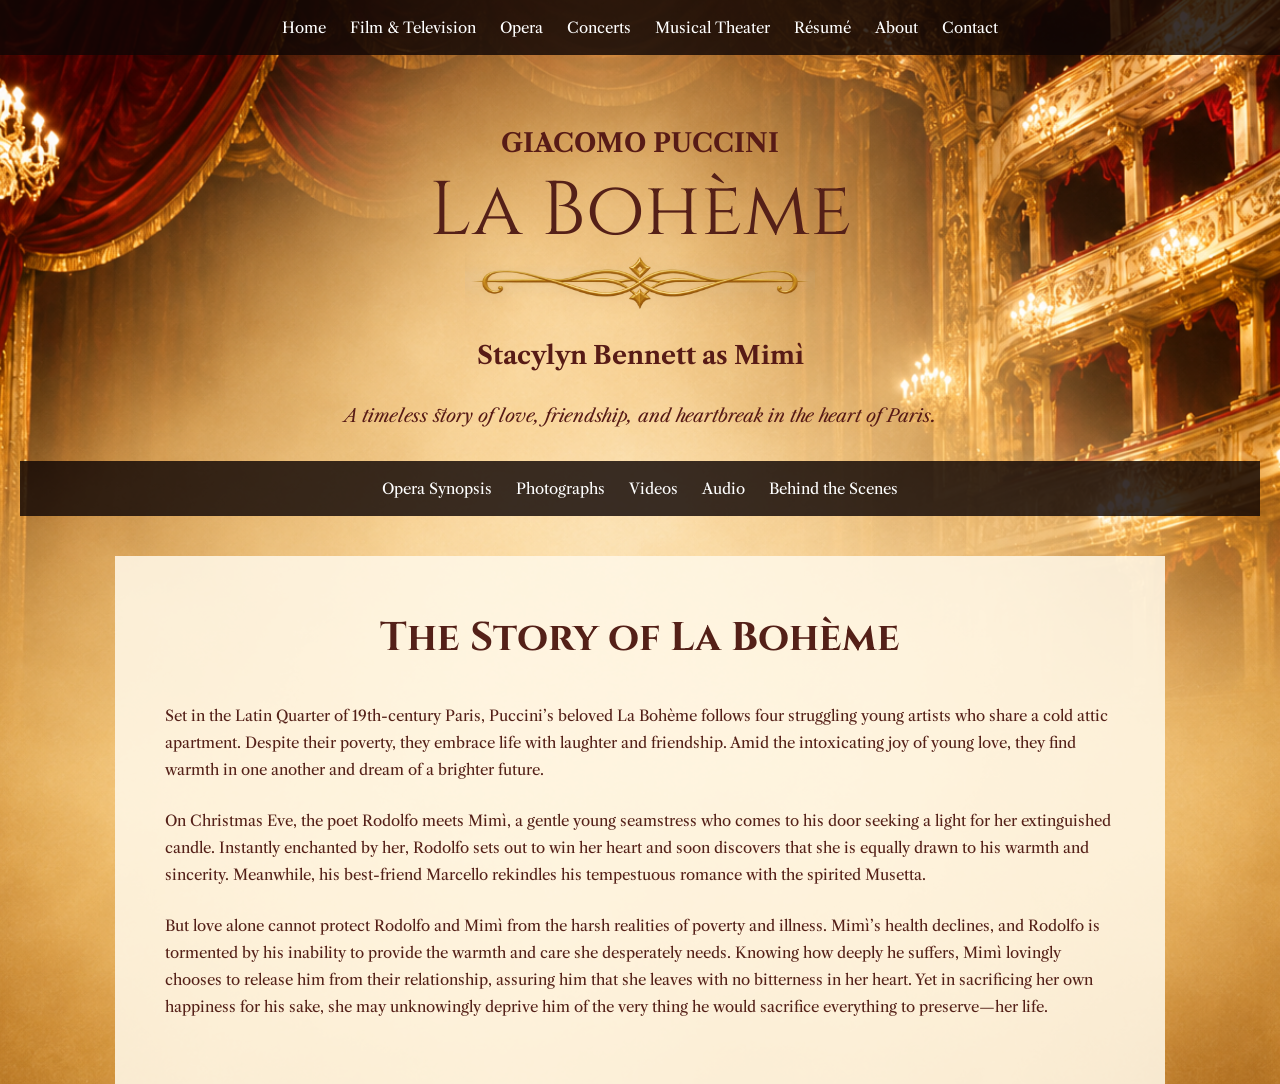
==== boheme.html @ 243f5e90 "Website created as of Nov 14, 2026 First creation." ====
<!DOCTYPE html>
<html lang="en">
    <head>
        <meta charset="UTF-8">
        <meta name="viewport" content="width=device-width, initial-scale=1.0">

        <title>La Bohème | Stacylyn Bennett</title>

        <!-- GENERAL WEBSITE FONTS -->
        <!-- Used by the homepage and shared styling -->
        <link href="https://fonts.googleapis.com/css2?family=Playfair+Display&family=Herr+Von+Muellerhoff&display=swap" rel="stylesheet">

        <!-- OPERA PAGE FONTS -->
        <link rel="preconnect" href="https://fonts.googleapis.com">
        <link rel="preconnect" href="https://fonts.gstatic.com" crossorigin>
        
        <link href="https://fonts.googleapis.com/css2?family=Cinzel:wght@400..900&display=swap" rel="stylesheet">
        <link href="https://fonts.googleapis.com/css2?family=Libre+Caslon+Text:ital,wght@0,400;0,700;1,400&display=swap" rel="stylesheet">

        <!-- SHARED WEBSITE STYLESHEET -->
        <link rel="stylesheet" href="style.css">
    </head>

    <body class="opera-page opera-production-page">
        <header>
            <nav>
                <a href="index.html">Home</a>
                <a href="film.html">Film & Television</a>
                <a href="opera.html">Opera</a>
                <a href="concerts.html">Concerts</a>
                <a href="theater.html">Musical Theater</a>
                <a href="resume.html">Résumé</a>
                <a href="index.html#about">About</a>
                <a href="index.html#contact">Contact</a>
            </nav>
        </header>

    <main class="boheme-main">
        <section class="boheme-intro">
            <h2>GIACOMO PUCCINI</h2>
            <h1>La Bohème</h1>
                <!-- Gold Ornamental Divider -->
                <img src="Photo/op_Gold_Ornamental_Divider.png" 
                     alt="" 
                     class="opera-ornament">
            <h3>Stacylyn Bennett as Mimì</h3>

            <p class="boheme-tagline">A timeless story of love, friendship, and heartbreak in the heart of Paris.</p>

        <!-- Section Navigation -->
            <nav class="boheme-section-nav">
                <a href="#synopsis">Opera Synopsis</a>
                <a href="#photos">Photographs</a>
                <a href="#videos">Videos</a>
                <a href="#audio">Audio</a>
                <a href="#blog">Behind the Scenes</a>
            </nav>
        </section>

        <!-- Opera Synopsis -->
        <section id="synopsis" class="boheme-synopsis">
            <h2>The Story of La Bohème</h2>
            <p>
                Set in the Latin Quarter of 19th-century Paris, Puccini’s beloved La Bohème follows four struggling young artists who share a cold attic apartment. Despite their poverty, they embrace life with laughter and friendship. Amid the intoxicating joy of young love, they find warmth in one another and dream of a brighter future.
            </p>
            <p>
                On Christmas Eve, the poet Rodolfo meets Mimì, a gentle young seamstress who comes to his door seeking a light for her extinguished candle. Instantly enchanted by her, Rodolfo sets out to win her heart and soon discovers that she is equally drawn to his warmth and sincerity. Meanwhile, his best-friend Marcello rekindles his tempestuous romance with the spirited Musetta.
            </p>
            <p>
                But love alone cannot protect Rodolfo and Mimì from the harsh realities of poverty and illness. Mimì’s health declines, and Rodolfo is tormented by his inability to provide the warmth and care she desperately needs. Knowing how deeply he suffers, Mimì lovingly chooses to release him from their relationship, assuring him that she leaves with no bitterness in her heart. Yet in sacrificing her own happiness for his sake, she may unknowingly deprive him of the very thing he would sacrifice everything to preserve—her life.
            </p>
        </section>

        <!-- Photo Gallery will go here -->

        <!-- Performance Videos will go here -->
        
        <!-- Audio Recordings will go here -->

        <!-- Behind The Scenes Blog will go here -->

    </main>

</body>
</html>
---- style.css ----
/* ===========================================
GENERAL WEBSITE STYLYING
Used for all pages
=============================================*/

html {scroll-behavior: smooth;}

body {
    margin: 0;
    background: #160806;
    color: #f8e1ae;
    font-family: 'playfair Display', Georgia, serif;
}

header {
    position: absolute;
    top: 0;
    width: 100%;
    z-index: 10;
}
    
nav {
    display: flex;
    justify-content: center;
    flex-wrap: wrap;
    gap: 24px;
    padding: 18px;
    background: rgba(15, 6, 4, 0.82);
}

nav a {
    color: white;
    text-decoration: none;
    font-size: 15px;
}

nav a:hover {
    color: #f5cf87;
}


/* ===========================================
Primarily the MAIN PAGE - HOMEPAGE
Red carpet, signature, buttons, photo tiles 
=============================================*/

.hero {
    min-height: 100vh;
    background-image:
        linear-gradient(
            90deg,
            transparent 35%,
            rgba(0,0,0,.45) 100%
            ),
            url("red-carpet.jpg");
        background-size: cover;
        background-position: center;
        background-repeat: no-repeat;
        position: relative;
        display: flex;
        flex-direction: column;
        justify-content: space-between;
        align-items: flex-end;
        padding: 140px 5% 35px;
}

.hero-content {
    width: 49%;
    text-align: center;
}

h1 {
    font-size: clamp(42px, 6vw, 90px);
    font-weight: normal;
    margin: 0;
}

.hero-content h2 {
    color: white;
    font-size: 17px;
    font-weight: normal;
    letter-spacing: 3px;
}

.hero-content p {
    font-size: 23px;
    font-style: italic;
    line-height: 1.5;
}

.signature {
    font-family: 'Herr Von Muellerhoff', cursive;
    font-size: clamp(100px, 12vw, 140px);
    font-weight: normal;
    color: #f5cf87;
    line-height: 1.2;
    margin-top: -10px;
    margin-bottom: 15px;
}

.buttons {
    display: flex;
    justify-content: center;
    flex-wrap: wrap;
    gap: 15px;
}

.buttons a {
    padding: 15px 24px;
    border: 1px solid #f5cf87;
    color: #f5cf87;
    background: rgba(0,0,0,.5);
    text-decoration: none;
}

.portfolio {
    display: grid;
    grid-template-columns: repeat(4, 1fr);
    gap: 18px;
    width: 100%;
    margin-top: 65px;
}

.tile {
    min-height: 175px;
    display: flex;
    align-items: flex-end;
    justify-content: center;
    padding: 18px 8px;
    border: 1px solid #d9b76c;
    color: white;
    font-size: 21px;
    text-decoration: none;
    text-align: center;
    background:
        linear-gradient(transparent, rgba(0,0,0,.9)), #4b2017;
}

.tile:hover {
    border-color: white;
    transform: translateY(-3px);
}

.details {
    padding: 70px 10%;
    min-height: 240px;
    border-top: 1px solid #61442b;
}

@media (max-width: 750px) {
    .hero {
        padding-top: 180px;
        background-position: 35% center;
    }

.hero-content {
    width: 100%;
    margin-top: 350px;
    background: rgba(0,0,0,.65);
    padding: 20px;
    }

.portfolio {
    grid-template-columns: repeat(2, 1fr);
    }
}

.tile.film {
    background-image: 
        linear-gradient(
                to top, 
                rgba(0,0,0,0.8),
                transparent),
        url("Film.jpg");

    background-size: cover;
    background-position: center;
    background-repeat: no-repeat;
}

.tile.opera {
    background-image: 
        linear-gradient(
                to top, 
                rgba(0,0,0,0.8),
                transparent),
        url("Opera.jpg");

    background-size: cover;
    background-position: center;
    background-repeat: no-repeat;
}

.tile.concerts {
    background-image: 
        linear-gradient(
                to top, 
                rgba(0,0,0,0.8),
                transparent),
        url("Concerts.jpg");

    background-size: cover;
    background-position: center;
    background-repeat: no-repeat;
}


.tile.theater {
    background-image: 
        linear-gradient(
                to top, 
                rgba(0,0,0,0.8),
                transparent),
        url("Stage.jpg");

    background-size: cover;
    background-position: center;
    background-repeat: no-repeat;
}

/* Hollywood Paparazzi Camera Flashes */
.paparazzi-flashes {
    position: fixed;
    inset: 0;
    pointer-events: none;
    z-index: 9999;
    overflow: hidden;
    animation: paparazzi-finish 0s 10s forwards;
}

/* Individual camera flashes */
.camera-flash {
    position: absolute;
    width: 450px;
    height: 450px;
    border-radius: 50%;
    opacity: 0;

    background: radial-gradient(
        circle,
        rgba(255, 255, 255, 0.9) 0%,
        rgba(255, 255, 255, 0.35) 20%,
        rgba(255, 255, 255, 0) 70%
    );

    animation:  camera-pop 0.45s ease-out both;
}

/* Flash positions and timing */
.flash-1 {
    top: 15%;
    right: 20%;
    animation-delay: 0.3s;
}
.flash-2 {
    bottom: 20%;
    right: 10%;
    animation-delay: 0.7s;
}
.flash-3 {
    bottom: 40%;
    right: -5%;
    animation-delay: 0.8s;
}
.flash-4 {
    top: 5%;
    right: 50%;
    animation-delay: 1s;
}
.flash-5 {
    top: 15%;
    left: -20%;
    animation-delay: 1.3s;
}
.flash-6 {
    top: 20%;
    left: 10%;
    animation-delay: 1.4s;
}
.flash-7 {
    top: 60%;
    right: 0%;
    animation-delay: 1.7s;
}
.flash-8 {
    bottom: 60%;
    right: 50%;
    animation-delay: 2.1s;
}
.flash-9 {
    top: 10%;
    left: 0%;
    animation-delay: 2.3s;
}
.flash-10 {
    bottom: 10%;
    left: 0%;
    animation-delay: 2.5s;
}
.flash-11 {
    top: 0%;
    left: -20%;
    animation-delay: 2.6s;
}

/* Quick camera flash */
@keyframes camera-pop {
    0% {opacity: 0;
        transform: scale(0.5);
    }
    10% {opacity: 1;
        transform: scale(1);
    }
    30% {opacity: 0.7;
    }
    100% {opacity: 0;
        transform: scale(1.4);
    }
}

/* Hide the flash overlay after the animation */
@keyframes paparazzi-finish {
    to {
        visibility: hidden;
    }
}

/* Respect reduced-motion preferences */
@media (prefers-reduced-motion: reduce) {
    .paparazzi-flashes {
        display: none;
    }
}

/* Repeat the same flashes 6 seconds later */
.repeat-flash.flash-1 { animation-delay: 6.3s; }
.repeat-flash.flash-2 { animation-delay: 6.7s; }
.repeat-flash.flash-3 { animation-delay: 6.8s; }
.repeat-flash.flash-4 { animation-delay: 7s; }
.repeat-flash.flash-5 { animation-delay: 7.3s; }
.repeat-flash.flash-6 { animation-delay: 7.4s; }
.repeat-flash.flash-7 { animation-delay: 7.7s; }
.repeat-flash.flash-8 { animation-delay: 8.1s; }
.repeat-flash.flash-9 { animation-delay: 8.3s; }
.repeat-flash.flash-10 { animation-delay: 8.5s; }
.repeat-flash.flash-11 { animation-delay: 8.6s; }


/* ===========================================
This is for the FILM & TELEVISION page
Movie posters, Photos, Descriptions, and links
=============================================*/

.film-page {
    background: #1a0909;
    background-image: url(Photo/mp_film-theater-background.png);
    background-position: center top;
    background-size: 100% auto;
    background-repeat: no-repeat;
    color: #f5d9a0;
}

.film-main {
    padding: 70px 7% 70px;
}

.film-intro {
    text-align: center;
    padding: 40px 10px;
    border-bottom: 1px solid #b99355;
}

/* Styling only the main Film heading */
.film-intro h1 {
    font-size: clamp(36px, 5vw, 72px);
    font-weight: 570;
    letter-spacing: 4px;
}

/* Styling my name */
.film-intro h2 {
    font-size: 50px;
    font-weight: 700;
    color: white;
}

/* Styling my introductory sentence */
.film-intro p {
    font-size: 19px;
    font-style: italic;
}

/* Styling my featured productions area */
.film-projects {
    padding: 50px 0;
    text-align: center;
}


/* -------------------------------------
POSTER GALLERIES (Film & Television) 
---------------------------------------*/

/* Style the Film and TV section headings */
.film-projects h2,
.tv-projects h2 {
    font-size: 40px;
    font-weight: normal;
    color: #f5d9a0;
    text-align: center;
}

/* Add spacing between sections / Styling the TV Production section */
.tv-projects {
    padding: 100px 0 50px;
}

/* Arrange posters into responsive columns */
.film-gallery {
    display: grid;
    grid-template-columns: repeat(auto-fit, minmax(180px, 1fr));
    gap: 30px;
    margin-top: 40px;
}

/* Control the size and proportions of each poster */
.film-card img {
    width: 100%;
    height: 300px;
    object-fit: contain;
}

/* Style the titles beneath each poster */
.film-card h3 {
    font-size: 18px;
    font-weight: normal;
    color: #f5d9a0;
    text-align: center;
}

/* Makes style clickable without the underline */
.film-card a {
    color: inherit;
    text-decoration: none;
}

/* ===========================================
   Each Individual FILM PRODUCTION Pages
   Photos, Behind the Scenes, and Film Links
=========================================== */

/* Background and Text COLORS */
.production-page {
    background-color: #1a0909;
    background-image: url(Photo/mp_film-theater-background.png);
    background-position: center top;
    background-size: 100% auto;
    background-repeat: no-repeat;
    color:#f5d9a0;
}

/* Individual "Film Mainpage" SPACING */
.production-main {
    padding: 70px 7%;
}

/* Film title and year */
.production-intro {
    text-align: center;
    padding: 40px 10px;
    border-bottom: 1px solid #b99355;
}

.production-intro h1 {
    font-size: clamp(36px, 5vw, 72px);
    font-weight: 570;
    letter-spacing: 4px;
}

.production-intro p {
    font-size: 19px;
    font-style: italic;
}

/* Arrange photos & blog into two columns */
.production-content {
    display: grid;
    grid-template-columns: 1fr 1fr;
    gap: 50px;
    margin-top: 60px;
}

/* Style the column headings */
.production-photos h2,
.production-blog h2 {
    font-size: 30px;
    font-weight: normal;
    text-align: center;
    margin-bottom: 30px;
}

.production-blog h3 {
    font-size: 30px;
    font-weight: 570;
    text-align: center;
    margin-bottom: 30px;
}

.production-blog h4 {
    font-size: 23px;
    font-weight: bold;
    color: white;
    margin-top: 30px;
    margin-bottom: 15px;
}
.production-blog h5 {
    font-size: 18px;
    font-weight: normal;
    color: rgb(238, 228, 213);
    text-align: center;
    margin-top: 10px;
    margin-bottom: 25px;
}

/* Arrange photographs into a grid */
.photo-gallery {
    display: grid;
    grid-template-columns: repeat(2, minmax(0, 1fr));
    gap: 15px;
}

/* Style each photograph */
.photo-gallery img {
    display: block;
    width: 100%;
    height: 300px;
    object-fit: cover;
    object-position: center top;
    border: 1px solid #b99355;
    border-radius: 5px;
    cursor: pointer;
    box-sizing: border-box;
}

/* Behind the Scenes blog title style */
.production-blog h3 {
    font-size: 23px;
    color: white;
    margin-bottom: 20px;
}

/* Blog paragraph style */
.production-blog p {
    font-size: 18px;
    line-height: 1.8;
    margin-bottom: 20px;
}

/* Watch Film section */
.production-video {
    text-align: center;
    margin-top: 90px;
    padding-top: 40px;
    border-top: 1px solid #b99355;
}

.production-video h2 {
    font-size: 32px;
    margin-bottom: 25px;
}

/* Watch Clip Film Button  */
.watch-button {
    display: inline-block;
    padding: 15px 30px;
    margin-top: 15px;
    border: 1px solid #b99355;
    color: #f5d9a0;
    background-color: #301515;
    text-decoration: none;
    font-size: 20px;
    border-radius: 5px;
}

/* Button changes when hovered over */
.watch-button:hover {
    background-color: #b99355;
    color: #1a0909;
}

/* Back to Film & Television link */
.production-back {
    text-align: center;
    margin-top: 60px;
}

.production-back a {
    color: #f5d9a0;
    text-decoration: none;
}

/* Stack the columns on smaller screens */
@media (max-width: 768px) {
    .production-content {
        grid-template-columns: 1fr;
        gap: 40px;
    }
}


/* ===========================================
This is for the OPERA page
Opera posters, Photos, Descriptions, 
Opera mp4 video links and Music mp3 uploads
=============================================*/

/* OPERA PAGE - Colors & Default Font */
.opera-page {
    background-color: #F3D9A5;
    color: #571B16;
    font-family: 'Libre Caslon Text', serif;
}

/* OPERA PAGE - Background Image */
.opera-intro {
    background-image:
        radial-gradient(
            circle 300px at 48% 20%,
            rgba(246, 245, 232, 0.95) 40%,
            rgba(250, 246, 223, 0.55) 70%,
            rgba(255, 240, 190, 0) 100%
        ),
        radial-gradient(
            circle 400px at 60% 40%,
            rgba(246, 245, 232, 0.95) 40%,
            rgba(250, 246, 223, 0.55) 70%,
            rgba(255, 240, 190, 0) 100%
        ),
        radial-gradient(
            circle 300px at 35% 40%,
            rgba(246, 245, 232, 0.95) 40%,
            rgba(250, 246, 223, 0.55) 70%,
            rgba(255, 240, 190, 0) 100%
        ),
        /* Champagne fade toward the bottom */
        linear-gradient(
            to bottom,
            rgba(243, 217, 165, 0.10) 0%,
            rgba(243, 217, 165, 0.35) 40%,
            rgba(243, 217, 165, 0.75) 75%,
            rgba(243, 217, 165, 1) 100%
        ),
        url("Photo/op_Golden_Opera_House.png");

    background-size: cover;
    background-position: center top;
    background-repeat: no-repeat;
    min-height: 900px;
    padding: 100px 5% 50px;
    box-sizing: border-box;
    text-align: center;
}

/* OPERA TITLE */
.opera-intro h1 {
    color: #380d09;
    font-family: 'Cinzel', serif;
    font-size: clamp(85px, 11vw, 120px);
    font-weight: 600;
    letter-spacing: 6px;
    margin-bottom: 0;
}

/* Gold Ornamental Divider image */
.opera-ornament {
    display: block;
    width: 350px;
    max-width: 80%;
    height: auto;
    margin: -45px auto -30px;
}

/* STACYLYN BENNETT - Name Title */
.opera-intro h2 {
    color: #070202;
    font-family: 'Libre Caslon Text', serif;
    font-size: 55px;
    font-weight: 500;
    margin-top: 0px;
    margin-bottom: 15px;
}

/* Introductory Sentence */
.opera-intro p {
    color: #380d09;
    font-family: 'Libre Caslon Text', serif;
    font-size: 28px;
    font-style: italic;
    margin-top: 0px;
}

/* Gold LINE Divider image */
.opera-border {
    display: block;
    width: 105%;
    height: 150px;
    object-fit: fill;
    margin: -50px 0 0 -2.5%;
}

/* FEATURED OPERA PRODUCTIONS - Heading and Lines */
.opera-featured-heading {
    display: grid;
    grid-template-columns: 1fr auto 1fr;
    align-items: center;
    gap: 25px;
    width: 100%;
    margin-top: 0px;
}

/* Gold Half-Lines */
.opera-half-line {
    display: block;
    width: 70%;
    height: 35px;
    object-fit: fill;
    justify-self: center;
}

/* Featured Opera Productions Title */
.opera-featured-heading h2 {
    color: #571B16;
    font-family: 'Libre Caslon Text', serif;
    font-size: clamp(28px, 4vw, 55px);
    margin: 0;
    white-space: nowrap;
}

/* ----------------------------------------
OPERA PRODUCTION PHOTO GALLERY
------------------------------------------- */

/* Gallery - 5 buttons per row */
.opera-gallery {
    display: grid;
    grid-template-columns: repeat(5, minmax(0, 1fr));
    gap: 30px 20px;
    width: 100%;
    max-width: 1400px;
    margin: 35px auto 80px;
}

/* Individual Opera Buttons - Gold Frame */
.opera-tile {
    display: block;
    min-width: 0;
    background-color: #E8CE95;
    border: 3px solid #C8A45B;
    border-radius: 5px;
    padding: 6px;
    text-align: center;
    text-decoration: none;
    box-sizing: border-box;
    transition: transform 0.3s ease;
}

/* Opera Photograph */
.opera-tile img {
    display: block;
    width: 100%;
    height: auto;
    aspect-ratio: 3 / 4;
    object-fit: cover;
    background-color: #D9C49B;
    border-radius: 2px;
}

/* Opera Name Banner */
.opera-tile h3 {
    display: flex;
    align-items: center;
    justify-content: center;
    min-height: 65px;
    margin: 0;
    padding: 12px 5px;
    background-color: #E8CE95;
    color: #571B16;
    font-family: 'Libre Caslon Text', serif;
    font-size: 20px;
    font-weight: 400;
    line-height: 1.3;
    box-sizing: border-box;
}

/* Hover Effect - Entire Framed Button */
.opera-tile:hover {
    transform: scale(1.04);
    border-color: #D9B76C;
}

/* Tablet - 3 Buttons per Row */
@media (max-width: 900px) {
    .opera-gallery {
        grid-template-columns: repeat(3, minmax(0, 1fr));
    }
}

/* Phone - 2 Buttons per Row */
@media (max-width: 600px) {
    .opera-gallery {
        grid-template-columns: repeat(2, minmax(0, 1fr));
        gap: 20px 12px;
    }

    .opera-tile h3 {
        font-size: 16px;
    }
}

/* TEMPORARY - Photo placeholders */
.opera-tile img {
    min-height: 180px;
}

/* ----------------------------------------
LA BOHEME Page
------------------------------------------- */
.opera-production-page {
    background-image: url("Photo/op_Golden_Opera_House.png");
    background-size: cover;
    background-position: center top;
    background-repeat: no-repeat;
    background-attachment: scroll;
}
.opera-production-page header {
    position: relative;
}
/* La Boheme Intro Title */
.boheme-intro {
    text-align: center;
    padding: 50px 20px 40px;
}
/* Main Title */
.boheme-intro h1 {
    font-family: 'Cinzel', serif;
    font-size: clamp(36px, 7vw, 76px);
    color: #542018;
    margin-bottom: 10px;
}
/* Composer */
.boheme-intro h2 {
    font-family: 'Libre Caslon Text', serif;
    font-size: 26px;
    margin-bottom: 1px;
}
/* Performer & Role */
.boheme-intro h3 {
    font-family: 'Libre Caslon Text', serif;
    font-size: 25px;
    margin-bottom: 30px;
}
/* Tagline */
 .boheme-tagline {
    font-family: 'Libre Caslon Text', serif;
        font-style: italic;
    font-size: 18px;
    line-height: 1.7;
    margin-bottom: 30px;
 }
 /* Opera Synopsis */
.boheme-synopsis {
    max-width: 950px;
    margin: 0 auto;
    line-height: 1.7;
    padding: 15px 50px 40px;
    background-color: rgba(255, 248, 230, 0.88);
    color: #542018;
}
.boheme-synopsis h2 {
    font-family: 'Cinzel', serif;
    font-size: clamp(25px, 4vw, 40px);
    color: #542018;
    text-align: center;
    margin-bottom: 30px;
}
.boheme-synopsis p {
    font-family: 'Libre Caslon Text', serif;
    font-size: 15px;
    line-height: 1.8;
    margin-bottom: 24px;
}
/* La Boheme Mobile Adjustments */
@media (max-width: 600px) {
    .boheme-synopsis {
        padding: 30px 20px;
    }
    .boheme-synopsis p {
        font-size: 16px;
    }
}














/* ===========================================
This is for the CONCERTS page
Concert posters, Photos, Descriptions, 
Concert mp4 video links and Music mp3 uploads
=============================================*/

















/* ===========================================
This is for the THEATER page
Theater posters, Photos, Descriptions, 
Musical mp4 video links and Music mp3 uploads
=============================================*/



















/* ===========================================
This is for the RESUME page
with link to MY REEL mp4
=============================================*/



















/* ===========================================
BIOGRAPHY Mainpage hosted scrolled page

=============================================*/













/* ===========================================
CONTACT Mainpage hosted scrolled page

=============================================*/
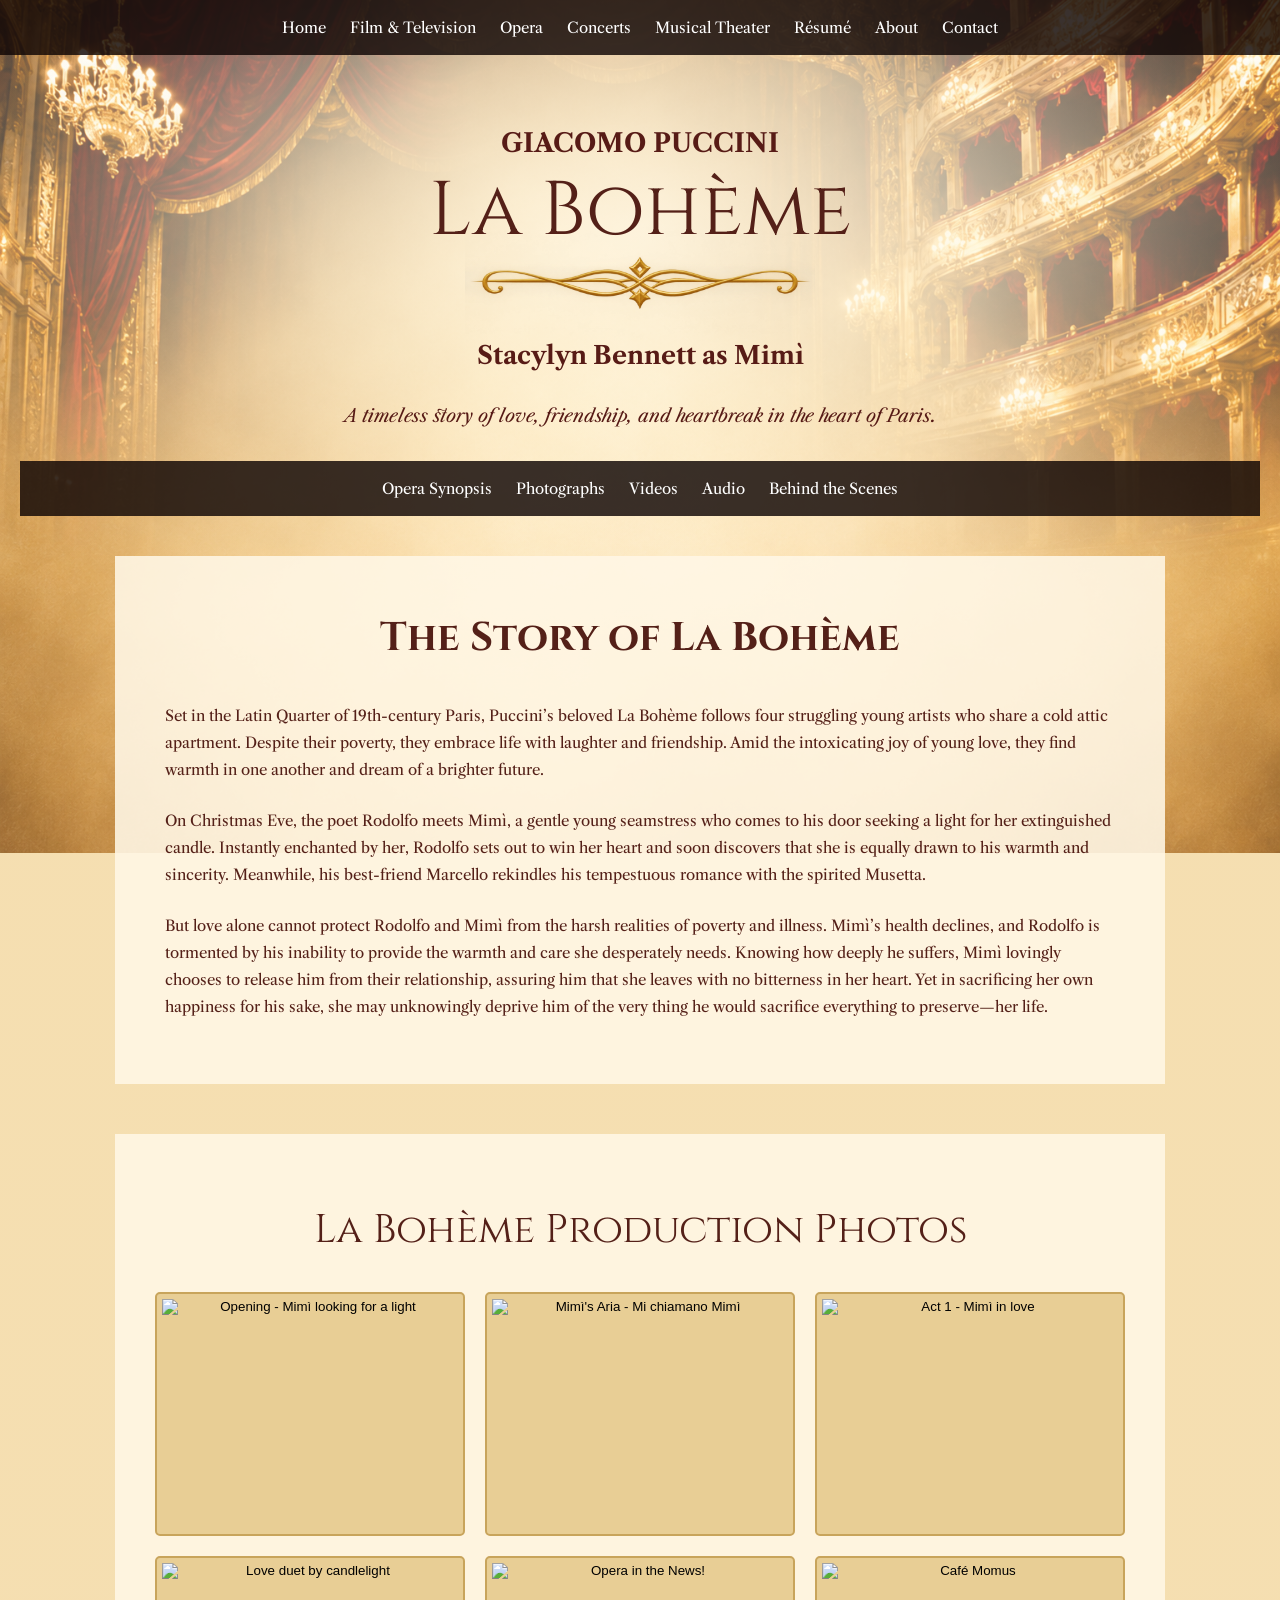
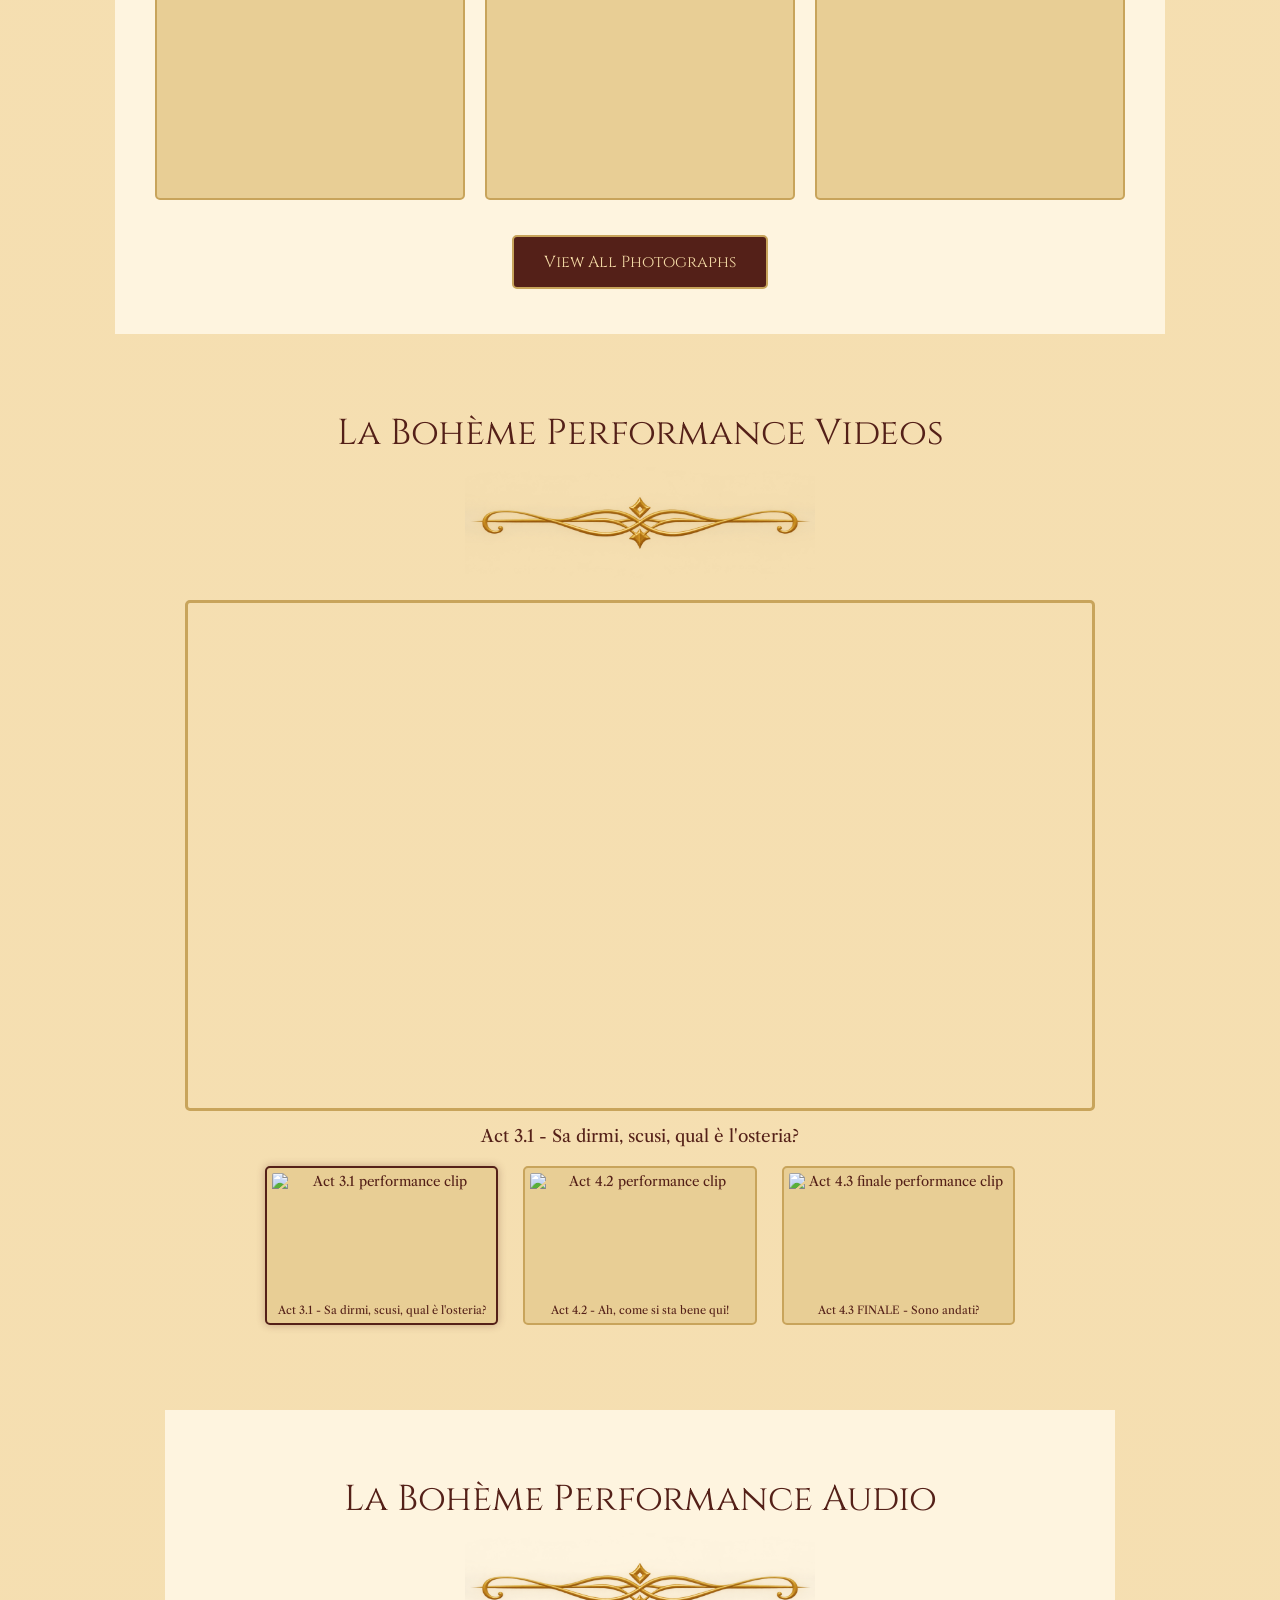
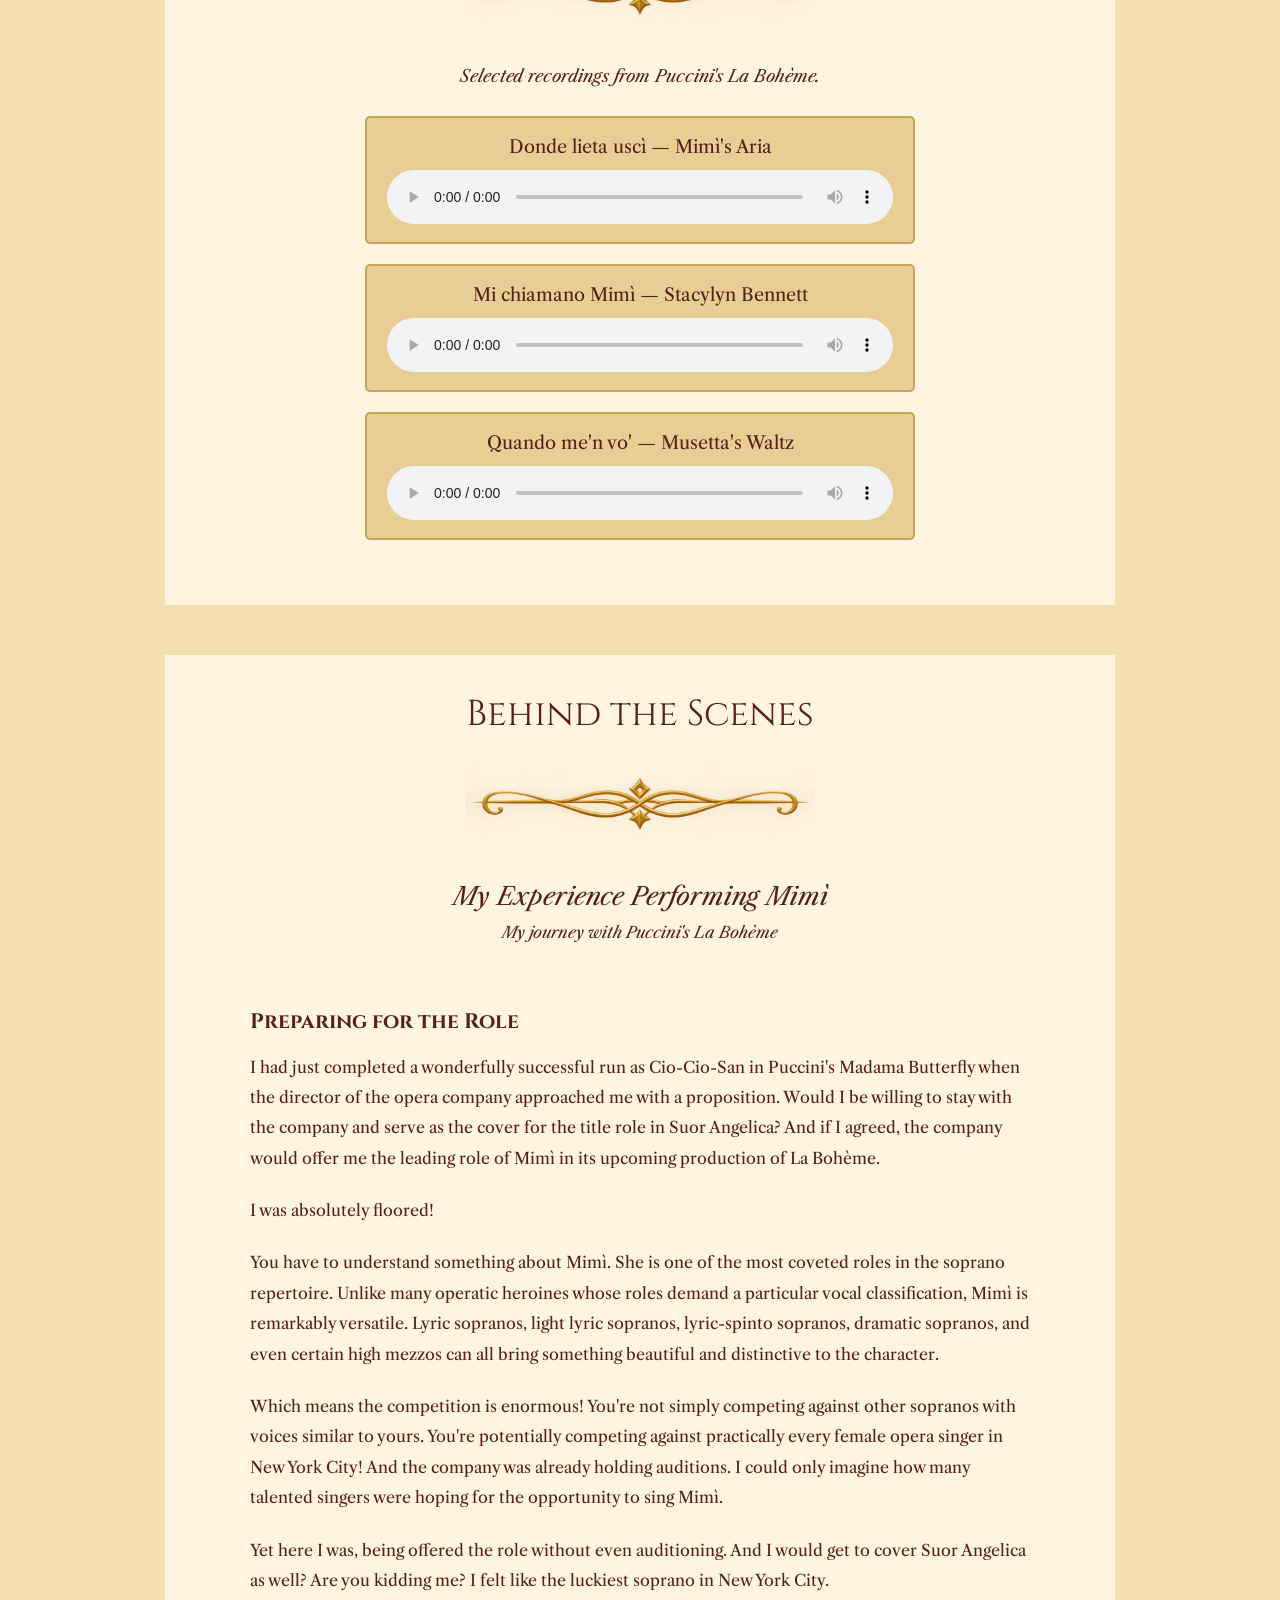
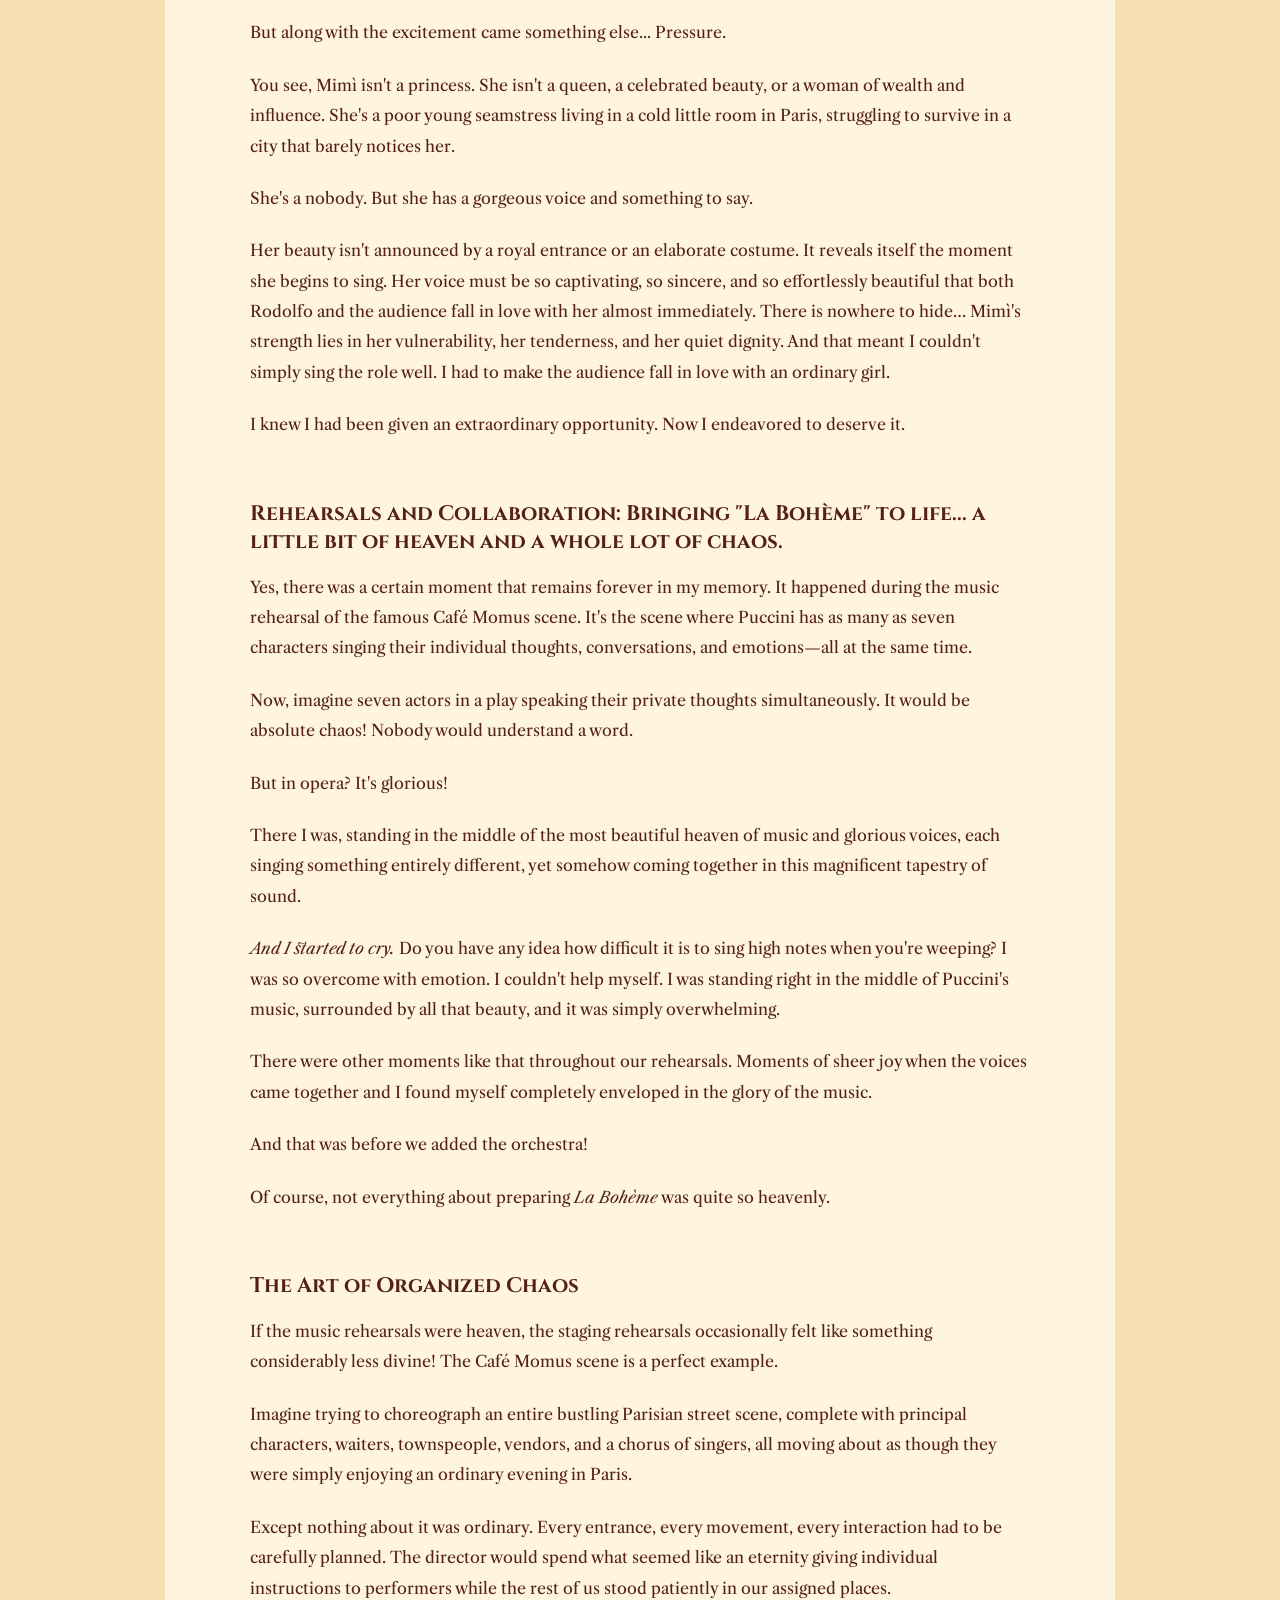
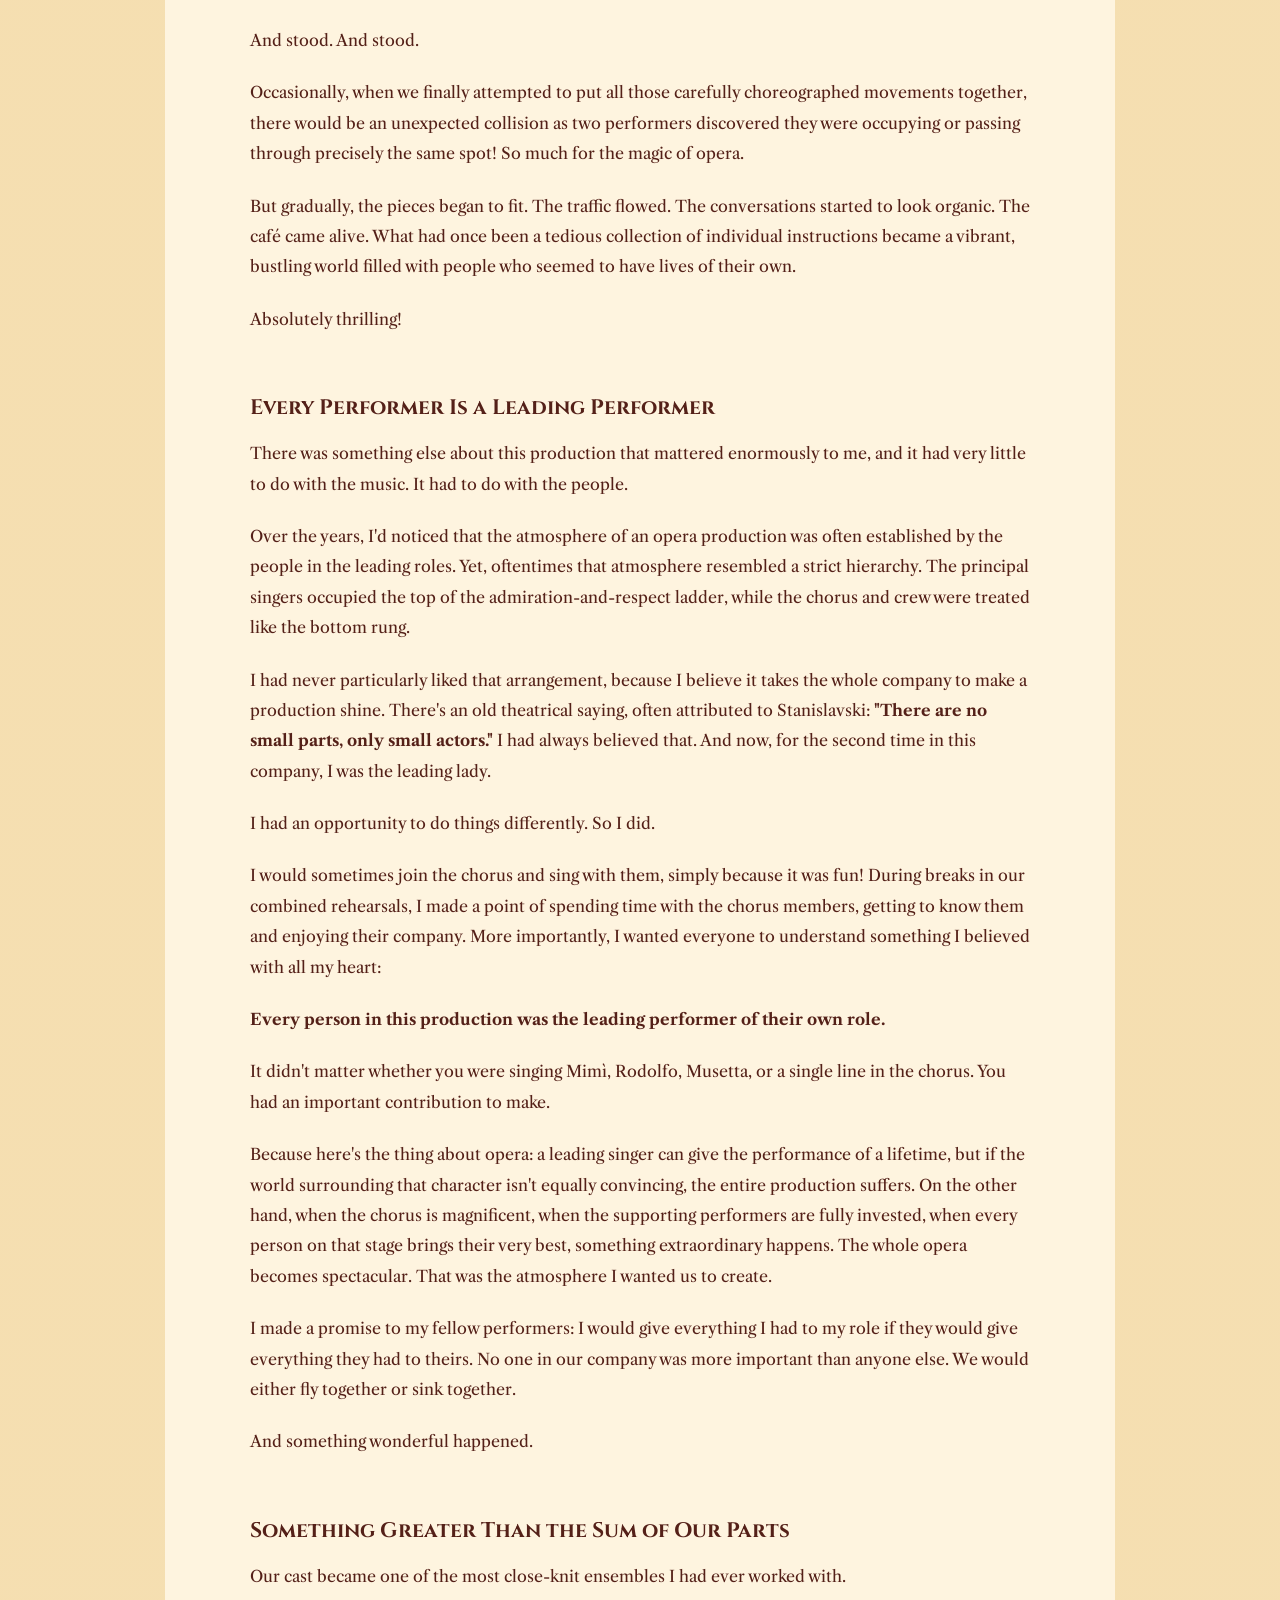
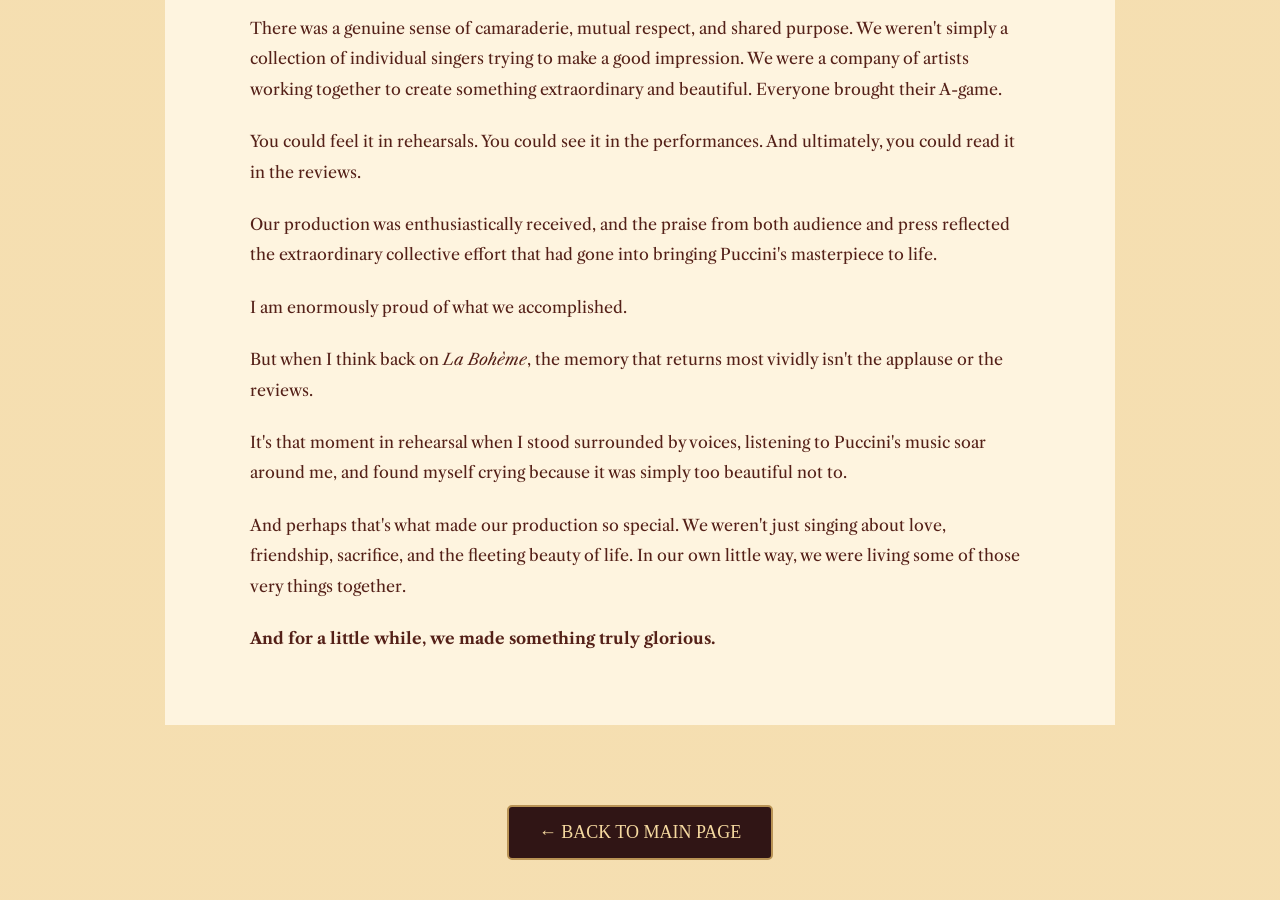
==== commit 3fd2dff4: "Updated pages w/ Return to Main Page button Updated pages w/ a "Return to Main Page" button at the b" ====
--- a/boheme.html
+++ b/boheme.html
@@ -19,6 +19,8 @@
 
         <!-- SHARED WEBSITE STYLESHEET -->
         <link rel="stylesheet" href="style.css">
+        <!-- SHARED WEBSITE JAVASCRIPT -->
+         <script src="script.js" defer></script>
     </head>
 
     <body class="opera-page opera-production-page">
@@ -71,15 +73,537 @@
             </p>
         </section>
 
-        <!-- Photo Gallery will go here -->
-
-        <!-- Performance Videos will go here -->
+        <!-- Boheme Photographs Gallery -->
+         <section id="photos" class="boheme-photos">
+            <h2>La Bohème Production Photos</h2>
+
+            <div class="boheme-photo-gallery lightbox-gallery">
         
-        <!-- Audio Recordings will go here -->
-
-        <!-- Behind The Scenes Blog will go here -->
-
-    </main>
-
+                <!-- FIRST SIX PHOTOGRAPHS - ALWAYS VISIBLE -->
+                <!-- Photograph 1 -->
+                <button type="button" class="lightbox-trigger">
+                    <img src="Photo/oplb_Mimi_looking_for_a_light.jpg"
+                         alt="Opening - Mimì looking for a light"
+                         data-caption="Opening - Mimì looking for a light">
+                </button>
+                <!-- Photograph 2 -->
+                <button type="button" class="lightbox-trigger">
+                    <img src="Photo/oplb_Mimi_Aria.jpg"
+                         alt="Mimì's Aria - Mi chiamano Mimì"
+                         data-caption="Mimì's Aria - Mi chiamano Mimì">
+                </button>
+                <!-- Photograph 3 -->
+                <button type="button" class="lightbox-trigger">
+                    <img src="Photo/oplb_ACT_1_Sc_2.jpg"
+                         alt="Act 1 - Mimì in love"
+                         data-caption="Act 1 - Mimì in love">
+                </button>
+                <!-- Photograph 4 -->
+                <button type="button" class="lightbox-trigger">
+                    <img src="Photo/oplb_Duet_by_candlelight.jpg"
+                         alt="Love duet by candlelight"
+                         data-caption="Love duet by candlelight">
+                </button>
+                <!-- Photograph 5 -->
+                <button type="button" class="lightbox-trigger">
+                    <img src="Photo/oplb_Famous_Duet_on_TV.jpg"
+                         alt="Opera in the News!"
+                         data-caption="Opera in the News!">
+                </button>
+                <!-- Photograph 6 -->
+                <button type="button" class="lightbox-trigger">
+                    <img src="Photo/oplb_Cafe_Momus.jpg"
+                         alt="Café Momus"
+                         data-caption="Act 2 - Café Momus">
+                </button>
+
+                <!-- REMAINING PHOTOGRAPHS - HIDDEN INITIALLY -->
+
+                <!-- Photograph 7 -->
+                <button type="button"
+                        class="lightbox-trigger extra-photo"
+                        hidden>
+                    <img src="Photo/oplb_Act_1_Stage.jpg"
+                         alt="ACT 1 Stage"
+                         data-caption="ACT 1 Stage">
+                </button>
+                <!-- Photograph 8 -->
+                <button type="button"
+                        class="lightbox-trigger extra-photo"
+                        hidden>
+                    <img src="Photo/oplb_Mimi_lighted_candel.jpg"
+                         alt="Mimì's lighted candel"
+                         data-caption="Mimì's lighted candel">
+                </button>
+                <!-- Photograph 9 -->
+                <button type="button"
+                        class="lightbox-trigger extra-photo"
+                        hidden>
+                    <img src="Photo/oplb_ACT_1_Song 4_BPB.jpg"
+                         alt="Lovebirds together"
+                         data-caption="Lovebirds together">
+                </button>
+                <!-- Photograph 10 -->
+                <button type="button"
+                        class="lightbox-trigger extra-photo"
+                        hidden>
+                    <img src="Photo/oplb_lovers.jpg"
+                         alt="La Bohème Lovers"
+                         data-caption="La Bohème Lovers">
+                </button>
+                <!-- Photograph 11 -->
+                <button type="button"
+                        class="lightbox-trigger extra-photo"
+                        hidden>
+                    <img src="Photo/oplb_Parisian_Period_Costumes.jpg"
+                         alt="ACT 2 Parisians"
+                         data-caption="ACT 2 Parisians">
+                </button>
+                <!-- Photograph 12 -->
+                <button type="button"
+                        class="lightbox-trigger extra-photo"
+                        hidden>
+                    <img src="Photo/oplb_Musetta_and_Marcello_Cafe_Momus.jpg"
+                         alt="Musetta tortures Marcello"
+                         data-caption="Musetta tortures Marcello">
+                </button>
+                <!-- Photograph 13 -->
+                <button type="button"
+                        class="lightbox-trigger extra-photo"
+                        hidden>
+                    <img src="Photo/oplb_Cafe_Momus_Friends.jpg"
+                         alt="ACT 2 at the Café Momus"
+                         data-caption="ACT 2 at the Café Momus">
+                </button>
+                <!-- Photograph 14 -->
+                <button type="button"
+                        class="lightbox-trigger extra-photo"
+                        hidden>
+                    <img src="Photo/oplb_child_solo.jpg"
+                         alt="ACT 2 child solo"
+                         data-caption="ACT 2 child solo">
+                </button>
+                <!-- Photograph 15 -->
+                <button type="button"
+                        class="lightbox-trigger extra-photo"
+                        hidden>
+                    <img src="Photo/oplb_Musetta_Aria.jpg"
+                         alt="Musetta's Waltz Aria"
+                         data-caption="Musetta's Waltz Aria">
+                </button>
+                <!-- Photograph 16 -->
+                <button type="button"
+                        class="lightbox-trigger extra-photo"
+                        hidden>
+                    <img src="Photo/oplb_Alcindoro_stuck_with_the_bill.jpg"
+                         alt="Alcindoro is stuck with the bill"
+                         data-caption="Alcindoro is stuck with the bill">
+                </button>
+                <!-- Photograph 17 -->
+                <button type="button"
+                        class="lightbox-trigger extra-photo"
+                        hidden>
+                    <img src="Photo/oplb_Act_3_Drunk_Trio.jpg"
+                         alt="Interact Drunk Trio"
+                         data-caption="Interact Drunk Trio">
+                </button>
+                <!-- Photograph 18 -->
+                <button type="button"
+                        class="lightbox-trigger extra-photo"
+                        hidden>
+                    <img src="Photo/oplb_Mimi_searches_for_Rodolfo.jpg"
+                         alt="ACT 3 Mimì searches for Rodolfo"
+                         data-caption="ACT 3 Mimì searches for Rodolfo">
+                </button>
+                <!-- Photograph 19 -->
+                <button type="button"
+                        class="lightbox-trigger extra-photo"
+                        hidden>
+                    <img src="Photo/oplb_Marcello.jpg"
+                         alt="Marcello the Artist"
+                         data-caption="Marcello the Artist">
+                </button>
+                <!-- Photograph 20 -->
+                <button type="button"
+                        class="lightbox-trigger extra-photo"
+                        hidden>
+                    <img src="Photo/oplb_Marcello_Rodolfo.jpg"
+                         alt="Marcello and Rodolfo lament their girlfriends"
+                         data-caption="Marcello and Rodolfo lament their girlfriends">
+                </button>
+                <!-- Photograph 21 -->
+                <button type="button"
+                        class="lightbox-trigger extra-photo"
+                        hidden>
+                    <img src="Photo/oplb_Mimi.jpg"
+                         alt="Mimì spies on her love"
+                         data-caption="Mimì spies on her love">
+                </button>
+                <!-- Photograph 22 -->
+                <button type="button"
+                        class="lightbox-trigger extra-photo"
+                        hidden>
+                    <img src="Photo/oplb_Act_3_arguement.jpg"
+                         alt="Rodolfo and Mimì split up"
+                         data-caption="Rodolfo and Mimì split up">
+                </button>
+                <!-- Photograph 23 -->
+                <button type="button"
+                        class="lightbox-trigger extra-photo"
+                        hidden>
+                    <img src="Photo/oplb_Musetta_and_Marcello_argue.jpg"
+                         alt="Marcello and Musetta split up"
+                         data-caption="Marcello and Musetta split up">
+                </button>
+                <!-- Photograph 24 -->
+                <button type="button"
+                        class="lightbox-trigger extra-photo"
+                        hidden>
+                    <img src="Photo/ oplb_Mimi_and_Rodolfo_makeup.jpg"
+                         alt="Rodolfo and Mimì get back together"
+                         data-caption="Rodolfo and Mimì get back together">
+                </button>
+                <!-- Photograph 25 -->
+                <button type="button"
+                        class="lightbox-trigger extra-photo"
+                        hidden>
+                    <img src="Photo/oplb_rent.jpg"
+                         alt="Friends avoiding the landlord"
+                         data-caption="Friends avoiding the landlord">
+                </button>
+                <!-- Photograph 26 -->
+                <button type="button"
+                        class="lightbox-trigger extra-photo"
+                        hidden>
+                    <img src="Photo/oplb_Mimi_is_sick.jpg"
+                         alt="Mimì comes home"
+                         data-caption="Mimì comes home">
+                </button>
+                <!-- Photograph 27 -->
+                <button type="button"
+                        class="lightbox-trigger extra-photo"
+                        hidden>
+                    <img src="Photo/oplb_Mimi_home_again.jpg"
+                         alt="Mimì is very ill"
+                         data-caption="Mimì is very ill">
+                </button>
+                <!-- Photograph 28 -->
+                <button type="button"
+                        class="lightbox-trigger extra-photo"
+                        hidden>
+                    <img src="Photo/oplb_Rodolfo_Mimi_duet.jpg"
+                         alt="ACT 4 Finale Duet"
+                         data-caption="ACT 4 Finale Duet">
+                </button>
+                <!-- Photograph 29 -->
+                <button type="button"
+                        class="lightbox-trigger extra-photo"
+                        hidden>
+                    <img src="Photo/oplb_Mimi_is_dying.jpg"
+                         alt="Rodolfo forbids Mimì from dying"
+                         data-caption="Rodolfo forbids Mimì from dying">
+                </button>
+                <!-- Photograph 30 -->
+                <button type="button"
+                        class="lightbox-trigger extra-photo"
+                        hidden>
+                    <img src="Photo/oplb_Colline_lament.jpg"
+                         alt="Colline vows to find a doctor"
+                         data-caption="Colline vows to find a doctor">
+                </button>
+                <!-- Photograph 31 -->
+                <button type="button"
+                        class="lightbox-trigger extra-photo"
+                        hidden>
+                    <img src="Photo/oplb_Shaunard_lament.jpg"
+                         alt="Shaunard sings goodbye to his coat"
+                         data-caption="Shaunard sings goodbye to his coat">
+                </button>
+                <!-- Photograph 32 -->
+                <button type="button"
+                        class="lightbox-trigger extra-photo"
+                        hidden>
+                    <img src="Photo/oplb_Mimi_death.jpg"
+                         alt="Mimì quietly dies"
+                         data-caption="Mimì quietly dies">
+                </button>
+                <!-- Photograph 33 -->
+                <button type="button"
+                        class="lightbox-trigger extra-photo"
+                        hidden>
+                    <img src="Photo/oplb_Rodolfo_grieves.jpg"
+                         alt="Rodolfo begs Mimì to come back"
+                         data-caption="Rodolfo begs Mimì to come back">
+                </button>
+                <!-- Photograph 34 -->
+                <button type="button"
+                        class="lightbox-trigger extra-photo"
+                        hidden>
+                    <img src="Photo/oplb_Musetta_grieves.jpg"
+                         alt="All are devastated"
+                         data-caption="All are devastated">
+                </button>
+                <!-- Photograph 35 -->
+                <button type="button"
+                        class="lightbox-trigger extra-photo"
+                        hidden>
+                    <img src="Photo/oplb_lower_curtain.jpg"
+                         alt="The End"
+                         data-caption="The End">
+                </button>
+                <!-- Photograph 36 -->
+                <button type="button"
+                        class="lightbox-trigger extra-photo"
+                        hidden>
+                    <img src="Photo/oplb_Company_Bow.jpg"
+                         alt="Company bow: Cast of LA BOHÈME"
+                         data-caption="Company bow: Cast of LA BOHÈME">
+                </button>
+                <!-- Photograph 37 -->
+                <button type="button"
+                        class="lightbox-trigger extra-photo"
+                        hidden>
+                    <img src="Photo/oplb_BergenPAC_Theater.jpg"
+                         alt="Stacylyn Bennett as Mimi at the BergenPAC"
+                         data-caption="Stacylyn Bennett as Mimi at the BergenPAC">
+                </button>
+                <!-- Photograph 38 -->
+                <button type="button"
+                        class="lightbox-trigger extra-photo"
+                        hidden>
+                    <img src="Photo/oplb_Cast_fun.jpg"
+                         alt="Behind the Scenes cast fun"
+                         data-caption="Behind the Scenes cast fun">
+                </button>
+                <!-- Photograph 39 -->
+                <button type="button"
+                        class="lightbox-trigger extra-photo"
+                        hidden>
+                    <img src="Photo/oplb_closest_cast.jpg"
+                         alt="Best Friends (cast)"
+                         data-caption="Best Friends (cast)">
+                </button>
+                <!-- Photograph 40 -->
+                <button type="button"
+                        class="lightbox-trigger extra-photo"
+                        hidden>
+                    <img src="Photo/oplb_Director.jpg"
+                         alt="Director Evelyn La Quaif!"
+                         data-caption="Director Evelyn La Quaif!">
+                </button>
+                <!-- Photograph 41 -->
+                <button type="button"
+                        class="lightbox-trigger extra-photo"
+                        hidden>
+                    <img src="Photo/oplb_Playful_Rehearsal.jpg"
+                         alt="Cast rehearsals: Work or Play?"
+                         data-caption="Cast rehearsals: Work or Play?">
+                </button>
+                <!-- ADD ANY NEW PHOTOGRAPHS HERE -->
+            </div>
+
+            <!-- VIEW ALL PHOTOGRAPHS BUTTON -->
+                <button type="button"
+                        class="boheme-view-all"
+                        aria-expanded="false">
+                    View All Photographs
+                </button>
+        </section>
+
+        <!-- LA BOHEME PERFORMANCE VIDEOS -->
+        <section id="videos" class="boheme-videos">
+            <h2>La Bohème Performance Videos</h2>
+            <!-- Gold Ornamental Divider -->
+            <img src="Photo/op_Gold_Ornamental_Divider.png"
+                 alt=""
+                 class="opera-ornament">
+            <!-- ONE LARGE FEATURED VIDEO PLAYER -->
+            <div class="boheme-video-player">
+                <iframe id="bohemeFeaturedVideo"
+                        title="La Bohème Featured Performance"
+                        src="https://www.youtube.com/embed/yd3xvwpPYAo"
+                        allow="accelerometer; autoplay; clipboard-write; encrypted-media; gyroscope; picture-in-picture; web-share"
+                        allowfullscreen>
+                </iframe>
+
+            </div>
+
+            <!-- TITLE OF SELECTED PERFORMANCE -->
+            <h3 id="bohemeVideoTitle">Act 3.1 - Sa dirmi, scusi, qual è l'osteria?</h3>
+            <!-- 3 SMALL Video Thumnails -->
+            <div class="boheme-video-thumbnails">
+                <!-- Act 3.1 Vid -->
+                <button type="button"
+                        class="boheme-video-choice active"
+                        data-video="https://www.youtube.com/embed/yd3xvwpPYAo"
+                        data-title="Act 3.1 - Sa dirmi, scusi, qual è l'osteria?">
+                    <img src="https://img.youtube.com/vi/yd3xvwpPYAo/hqdefault.jpg"
+                         alt="Act 3.1 performance clip">
+                    <span>Act 3.1 - Sa dirmi, scusi, qual è l'osteria?</span>
+                </button>
+                <!-- Act 4.2 Vid -->
+                <button type="button"
+                        class="boheme-video-choice"
+                        data-video="https://www.youtube.com/embed/rWyN_ZVgo1s?start=95"
+                        data-title="Act 4.2 - Ah, come si sta bene qui!">
+                    <img src="https://img.youtube.com/vi/rWyN_ZVgo1s/hqdefault.jpg"
+                         alt="Act 4.2 performance clip">
+                    <span>Act 4.2 - Ah, come si sta bene qui!</span>
+                </button>
+                <!-- Act 4.3 Vid -->
+                <button type="button"
+                        class="boheme-video-choice"
+                        data-video="https://www.youtube.com/embed/wV06Zx1hvJ4?start=63"
+                        data-title="Act 4.3 FINALE - Sono andati?">
+                    <img src="https://img.youtube.com/vi/wV06Zx1hvJ4/hqdefault.jpg"
+                         alt="Act 4.3 finale performance clip">
+                    <span>Act 4.3 FINALE - Sono andati?</span>
+                </button>
+             </div>
+        </section>
+        
+<!-- =========================================
+     LA BOHEME - PERFORMANCE AUDIO
+     ========================================= -->
+
+<section id="audio" class="boheme-audio">
+
+    <h2>La Bohème Performance Audio</h2>
+
+    <!-- Gold Ornamental Divider -->
+    <img src="Photo/op_Gold_Ornamental_Divider.png"
+         alt=""
+         class="opera-ornament">
+
+    <p class="boheme-audio-intro">
+        Selected recordings from Puccini's La Bohème.
+    </p>
+
+    <!-- AUDIO RECORDING 1 -->
+    <div class="boheme-audio-track">
+        <h3>Donde lieta uscì — Mimì's Aria</h3>
+
+        <audio controls preload="metadata">
+            <source src="Audio/oplb_Donde_lieta-Mimi_Aria.mp3"
+                    type="audio/mpeg">
+            Your browser does not support audio playback.
+        </audio>
+    </div>
+
+    <!-- AUDIO RECORDING 2 -->
+    <div class="boheme-audio-track">
+        <h3>Mi chiamano Mimì — Stacylyn Bennett</h3>
+
+        <audio controls preload="metadata">
+            <source src="Audio/oplb_Mi_chiamano_Mimi-Stacylyn_Bennett.mp3"
+                    type="audio/mpeg">
+            Your browser does not support audio playback.
+        </audio>
+    </div>
+
+    <!-- AUDIO RECORDING 3 -->
+    <div class="boheme-audio-track">
+        <h3>Quando me'n vo' — Musetta's Waltz</h3>
+
+        <audio controls preload="metadata">
+            <source src="Audio/oplb_Quando_men_vo-Musetta_Aria.m4a"
+                    type="audio/mp4">
+            Your browser does not support audio playback.
+        </audio>
+    </div>
+</section>
+
+<!-- =========================================
+     LA BOHEME - BEHIND THE SCENES BLOG
+     ========================================= -->
+
+<section id="blog" class="boheme-blog">
+
+    <h2>Behind the Scenes</h2>
+
+    <!-- Gold Ornamental Divider -->
+    <img src="Photo/op_Gold_Ornamental_Divider.png"
+         alt=""
+         class="opera-ornament">
+
+    <h3>My Experience Performing Mimì</h3>
+
+    <div class="boheme-blog-content">
+
+        <p class="boheme-blog-intro">
+            My journey with Puccini's La Bohème
+        </p>
+
+        <!-- BLOG SECTION 1 -->
+        <h4>Preparing for the Role</h4>
+
+        <p>I had just completed a wonderfully successful run as Cio-Cio-San in Puccini's Madama Butterfly when the director of the opera company approached me with a proposition. Would I be willing to stay with the company and serve as the cover for the title role in Suor Angelica? And if I agreed, the company would offer me the leading role of Mimì in its upcoming production of La Bohème.</p>
+        <p>I was absolutely floored!</p>
+        <p>You have to understand something about Mimì. She is one of the most coveted roles in the soprano repertoire. Unlike many operatic heroines whose roles demand a particular vocal classification, Mimì is remarkably versatile. Lyric sopranos, light lyric sopranos, lyric-spinto sopranos, dramatic sopranos, and even certain high mezzos can all bring something beautiful and distinctive to the character.</p>
+        <p>Which means the competition is enormous! You're not simply competing against other sopranos with voices similar to yours. You're potentially competing against practically every female opera singer in New York City! And the company was already holding auditions. I could only imagine how many talented singers were hoping for the opportunity to sing Mimì.</p>
+        <p>Yet here I was, being offered the role without even auditioning. And I would get to cover Suor Angelica as well? Are you kidding me? I felt like the luckiest soprano in New York City.</p>
+        <p>But along with the excitement came something else... Pressure.</p>
+        <p>You see, Mimì isn't a princess. She isn't a queen, a celebrated beauty, or a woman of wealth and influence. She's a poor young seamstress living in a cold little room in Paris, struggling to survive in a city that barely notices her.</p>
+        <p>She's a nobody. But she has a gorgeous voice and something to say.</p>
+        <p>Her beauty isn't announced by a royal entrance or an elaborate costume. It reveals itself the moment she begins to sing. Her voice must be so captivating, so sincere, and so effortlessly beautiful that both Rodolfo and the audience fall in love with her almost immediately. There is nowhere to hide… Mimì's strength lies in her vulnerability, her tenderness, and her quiet dignity. And that meant I couldn't simply sing the role well. I had to make the audience fall in love with an ordinary girl.</p> 
+        <p>I knew I had been given an extraordinary opportunity. Now I endeavored to deserve it.</p>
+
+        <!-- BLOG SECTION 2 -->
+        <h4>Rehearsals and Collaboration: Bringing "La Bohème" to life... a little bit of heaven and a whole lot of chaos.</h4>
+
+        <p>Yes, there was a certain moment that remains forever in my memory. It happened during the music rehearsal of the famous Café Momus scene. It's the scene where Puccini has as many as seven characters singing their individual thoughts, conversations, and emotions—all at the same time.</p>
+        <p>Now, imagine seven actors in a play speaking their private thoughts simultaneously. It would be absolute chaos! Nobody would understand a word.</p>
+        <p>But in opera? It's glorious!</p>
+        <p>There I was, standing in the middle of the most beautiful heaven of music and glorious voices, each singing something entirely different, yet somehow coming together in this magnificent tapestry of sound.</p>
+        <p><i>And I started to cry.</i> Do you have any idea how difficult it is to sing high notes when you're weeping? I was so overcome with emotion. I couldn't help myself. I was standing right in the middle of Puccini's music, surrounded by all that beauty, and it was simply overwhelming.</p>
+        <p>There were other moments like that throughout our rehearsals. Moments of sheer joy when the voices came together and I found myself completely enveloped in the glory of the music.</p>
+        <p>And that was before we added the orchestra!</p>
+        <p>Of course, not everything about preparing <em>La Bohème</em> was quite so heavenly.</p>
+
+        <h4>The Art of Organized Chaos</h4>
+
+        <p>If the music rehearsals were heaven, the staging rehearsals occasionally felt like something considerably less divine! The Café Momus scene is a perfect example.</p>
+        <p>Imagine trying to choreograph an entire bustling Parisian street scene, complete with principal characters, waiters, townspeople, vendors, and a chorus of singers, all moving about as though they were simply enjoying an ordinary evening in Paris.</p>
+        <p>Except nothing about it was ordinary. Every entrance, every movement, every interaction had to be carefully planned. The director would spend what seemed like an eternity giving individual instructions to performers while the rest of us stood patiently in our assigned places.</p>
+        <p>And stood. And stood.</p>
+        <p>Occasionally, when we finally attempted to put all those carefully choreographed movements together, there would be an unexpected collision as two performers discovered they were occupying or passing through precisely the same spot! So much for the magic of opera.</p>
+        <p>But gradually, the pieces began to fit. The traffic flowed. The conversations started to look organic. The café came alive. What had once been a tedious collection of individual instructions became a vibrant, bustling world filled with people who seemed to have lives of their own.</p>
+        <p>Absolutely thrilling!</p>
+
+        <h4>Every Performer Is a Leading Performer</h4>
+
+        <p>There was something else about this production that mattered enormously to me, and it had very little to do with the music. It had to do with the people.</p>
+        <p>Over the years, I'd noticed that the atmosphere of an opera production was often established by the people in the leading roles. Yet, oftentimes that atmosphere resembled a strict hierarchy. The principal singers occupied the top of the admiration-and-respect ladder, while the chorus and crew were treated like the bottom rung.</p>
+        <p>I had never particularly liked that arrangement, because I believe it takes the whole company to make a production shine. There's an old theatrical saying, often attributed to Stanislavski: <strong>"There are no small parts, only small actors."</strong> I had always believed that. And now, for the second time in this company, I was the leading lady.</p>
+        <p>I had an opportunity to do things differently. So I did.</p>
+        <p>I would sometimes join the chorus and sing with them, simply because it was fun! During breaks in our combined rehearsals, I made a point of spending time with the chorus members, getting to know them and enjoying their company. More importantly, I wanted everyone to understand something I believed with all my heart:</p>
+        <p><strong>Every person in this production was the leading performer of their own role.</strong></p>
+        <p>It didn't matter whether you were singing Mimì, Rodolfo, Musetta, or a single line in the chorus. You had an important contribution to make.</p>
+        <p>Because here's the thing about opera: a leading singer can give the performance of a lifetime, but if the world surrounding that character isn't equally convincing, the entire production suffers. On the other hand, when the chorus is magnificent, when the supporting performers are fully invested, when every person on that stage brings their very best, something extraordinary happens. The whole opera becomes spectacular. That was the atmosphere I wanted us to create.</p>
+        <p>I made a promise to my fellow performers: I would give everything I had to my role if they would give everything they had to theirs. No one in our company was more important than anyone else. We would either fly together or sink together.</p>
+        <p>And something wonderful happened.</p>
+
+        <h4>Something Greater Than the Sum of Our Parts</h4>
+
+        <p>Our cast became one of the most close-knit ensembles I had ever worked with.</p>
+        <p>There was a genuine sense of camaraderie, mutual respect, and shared purpose. We weren't simply a collection of individual singers trying to make a good impression. We were a company of artists working together to create something extraordinary and beautiful. Everyone brought their A-game.</p>
+        <p>You could feel it in rehearsals. You could see it in the performances. And ultimately, you could read it in the reviews.</p>
+        <p>Our production was enthusiastically received, and the praise from both audience and press reflected the extraordinary collective effort that had gone into bringing Puccini's masterpiece to life.</p>
+        <p>I am enormously proud of what we accomplished.</p>
+        <p>But when I think back on <em>La Bohème</em>, the memory that returns most vividly isn't the applause or the reviews.</p>
+        <p>It's that moment in rehearsal when I stood surrounded by voices, listening to Puccini's music soar around me, and found myself crying because it was simply too beautiful not to.</p>
+        <p>And perhaps that's what made our production so special. We weren't just singing about love, friendship, sacrifice, and the fleeting beauty of life. In our own little way, we were living some of those very things together.</p>
+        <p><strong>And for a little while, we made something truly glorious.</strong></p>
+    </div>
+
+</section>
+
+
+<!-- Back to Main Page -->
+<a href="index.html" class="back-home">
+    ← BACK TO MAIN PAGE
+</a>
+
+</main>
 </body>
-</html>
+</html>
--- a/style.css
+++ b/style.css
@@ -36,6 +36,33 @@
 
 nav a:hover {
     color: #f5cf87;
+}
+
+/* ===========================================
+   SHARED - BACK TO MAIN PAGE BUTTON
+   Used on all website pages
+   =========================================== */
+
+.back-home {
+    display: block;
+    width: fit-content;
+    margin: 70px auto 40px;
+    padding: 15px 30px;
+    background-color: #301515;
+    border: 2px solid #b99355;
+    border-radius: 5px;
+    color: #f5d9a0;
+    font-family: 'Playfair Display', Georgia, serif;
+    font-size: 18px;
+    text-align: center;
+    text-decoration: none;
+    transition: background-color 0.3s ease;
+}
+
+.back-home:hover {
+    background-color: #b99355;
+    color: #1a0909;
+    text-decoration: none;
 }
 
 
@@ -347,6 +374,138 @@
 
 
 /* ===========================================
+PHOTO GALLERIES - SHARED LIGHTBOX
+Used by ALL production photo galleries in pages
+==============================================*/
+
+/* Dark overlay covering the entire screen */
+.photo-lightbox {
+    display: none;
+    position: fixed;
+    inset: 0;
+    z-index: 10000;
+    background-color: rgba(0,0,0,.94);
+    align-items: center;
+    justify-content: center;
+    flex-direction: column;
+    padding: 55px 70px;
+    box-sizing: border-box;
+}
+
+/* Show the Lightbox when opened */
+.photo-lightbox.is-open {
+    display: flex;
+}
+
+/* Full-size photograph */
+.photo-lightbox-image {
+    display: block;
+    max-width: 100%;
+    max-height: 75vh;
+    width: auto;
+    height: auto;
+    object-fit: contain;
+    border: 3px solid #C8A45B;
+    border-radius: 4px;
+}
+
+/* Photograph caption */
+.photo-lightbox-caption {
+    margin-top: 18px;
+    color: #F3D9A5;
+    font-family: 'Libre Caslon Text', Georgia, serif;
+    font-size: 17px;
+    text-align: center;
+    line-height: 1.5;
+}
+
+/* Photograph counter */
+.photo-lightbox-counter {
+    margin-top: 10px;
+    color: #D9B76C;
+    font-family: Georgia, serif;
+    font-size: 14px;
+    letter-spacing: 1px;
+}
+
+/* Close button */
+.photo-lightbox-close {
+    position: absolute;
+    top: 15px;
+    right: 25px;
+    border: none;
+    background: transparent;
+    color: #F3D9A5;
+    font-size: 42px;
+    cursor: pointer;
+}
+
+/* Previous and Next arrows */
+.photo-lightbox-prev,
+.photo-lightbox-next {
+    position: absolute;
+    top: 50%;
+    transform: translateY(-50%);
+    border: none;
+    background: rgba(40, 15, 12, 0.65);
+    color: #F3D9A5;
+    font-size: 45px;
+    padding: 12px 18px;
+    cursor: pointer;
+    border-radius: 5px;
+}
+
+.photo-lightbox-prev {
+    left: 15px;
+}
+
+.photo-lightbox-next {
+    right: 15px;
+}
+
+/* Hover effects */
+.photo-lightbox-close:hover,
+.photo-lightbox-prev:hover,
+.photo-lightbox-next:hover {
+    color: white;
+}
+
+/* Prevent page scrolling while Lightbox is open */
+body.lightbox-open {
+    overflow: hidden;
+}
+
+/* Mobile adjustments */
+@media (max-width: 600px) {
+    .photo-lightbox {
+        padding: 60px 45px;
+    }
+
+    .photo-lightbox-image {
+        max-height: 65vh;
+    }
+
+    .photo-lightbox-prev,
+    .photo-lightbox-next {
+        font-size: 28px;
+        padding: 10px;
+    }
+
+    .photo-lightbox-prev {
+        left: 5px;
+    }
+
+    .photo-lightbox-next {
+        right: 5px;
+    }
+
+    .photo-lightbox-caption {
+        font-size: 14px;
+    }
+}
+
+
+/* ===========================================
 This is for the FILM & TELEVISION page
 Movie posters, Photos, Descriptions, and links
 =============================================*/
@@ -443,6 +602,65 @@
     color: inherit;
     text-decoration: none;
 }
+
+/* ===========================================
+   FILM & TELEVISION - ACTING REEL
+   =========================================== */
+
+/* Acting Reel Section */
+.acting-reel {
+    text-align: center;
+    margin-top: 90px;
+    padding: 70px 5% 100px;
+    border-top: 1px solid #b99355;
+}
+
+/* Acting Reel Heading */
+.acting-reel h2 {
+    font-family: 'Playfair Display', Georgia, serif;
+    font-size: clamp(32px, 4vw, 48px);
+    font-weight: normal;
+    color: #f5d9a0;
+    margin: 0 0 40px;
+}
+
+/* Video Frame */
+.reel-video {
+    width: 100%;
+    max-width: 1000px;
+    aspect-ratio: 16 / 9;
+    margin: 0 auto;
+    border: 3px solid #b99355;
+    border-radius: 5px;
+    box-sizing: border-box;
+    overflow: hidden;
+}
+
+/* Embedded YouTube Video */
+.reel-video iframe {
+    display: block;
+    width: 100%;
+    height: 100%;
+    border: none;
+}
+
+/* YouTube Link */
+.acting-reel p {
+    margin-top: 25px;
+}
+
+.acting-reel a {
+    color: #f5d9a0;
+    font-size: 18px;
+    text-decoration: none;
+}
+
+.acting-reel a:hover {
+    color: white;
+    text-decoration: underline;
+}
+
+
 
 /* ===========================================
    Each Individual FILM PRODUCTION Pages
@@ -542,6 +760,55 @@
     box-sizing: border-box;
 }
 
+/* CITY OF SALT - LIGHTBOX PHOTO BUTTONS */
+.photo-gallery .lightbox-trigger {
+    display: block;
+    width: 100%;
+    padding: 0;
+    margin: 0;
+    border: none;
+    background: transparent;
+    cursor: pointer;
+    box-sizing: border-box;
+    transition: transform 0.3s ease;
+}
+
+/* CITY OF SALT - SMALL PHOTO NUMBERS */
+.photo-gallery {
+    counter-reset: photo-number;
+}
+
+.photo-gallery .lightbox-trigger {
+    position: relative;
+    counter-increment: photo-number;
+}
+
+.photo-gallery .lightbox-trigger::before {
+    content: counter(photo-number, decimal-leading-zero);
+    position: absolute;
+    top: 5px;
+    left: 5px;
+    z-index: 1;
+    padding: 3px 5px;
+    background: rgba(26, 9, 9, 0.65);
+    color: #F3D9A5;
+    font-family: Georgia, serif;
+    font-size: 11px;
+    line-height: 1;
+    border-radius: 2px;
+    pointer-events: none;
+}
+
+/* Slight enlargement when hovering over photos */
+.photo-gallery .lightbox-trigger:hover {
+    transform: scale(1.03);
+}
+
+/* Keep photographs within their buttons */
+.photo-gallery .lightbox-trigger img {
+    width: 100%;
+}
+
 /* Behind the Scenes blog title style */
 .production-blog h3 {
     font-size: 23px;
@@ -554,6 +821,20 @@
     font-size: 18px;
     line-height: 1.8;
     margin-bottom: 20px;
+}
+
+/* Gold Photo links in "Behind-the-scenes" articles */
+.production-blog a.photo-reference,
+.production-blog a.photo-reference:visited {
+    color: #f0dfbc;
+    font-weight: bold;
+    text-decoration: underline;
+    text-underline-offset: 3px;
+}
+
+/* Turn ivory when hovering over photo link */
+.production-blog a.photo-reference:hover {
+    color: #FFFFFF;
 }
 
 /* Watch Film section */
@@ -826,12 +1107,28 @@
 LA BOHEME Page
 ------------------------------------------- */
 .opera-production-page {
-    background-image: url("Photo/op_Golden_Opera_House.png");
-    background-size: cover;
+    background-color: #F3D9A5;
+
+    background-image:
+        radial-gradient(
+    ellipse 65% 450px at 50% 230px,
+    rgba(255, 250, 235, 0.80) 0%,
+    rgba(255, 248, 225, 0.60) 40%,
+    rgba(255, 248, 225, 0.20) 75%,
+    transparent 100%
+        ),
+        linear-gradient(
+            rgba(255, 248, 230, 0.18),
+            rgba(255, 248, 230, 0.18)
+        ),
+        url("Photo/op_Golden_Opera_House.png");
+
+    background-size: 100% auto;
     background-position: center top;
     background-repeat: no-repeat;
     background-attachment: scroll;
 }
+
 .opera-production-page header {
     position: relative;
 }
@@ -899,8 +1196,399 @@
     }
 }
 
-
-
+/* ===========================================
+   LA BOHEME - PRODUCTION PHOTOGRAPH GALLERY
+   Six photos initially, expandable gallery
+   =========================================== */
+
+.boheme-photos {
+    max-width: 1050px;
+    margin: 50px auto;
+    padding: 35px 40px 45px;
+    background-color: rgba(255, 248, 230, 0.88);
+    text-align: center;
+    box-sizing: border-box;
+}
+
+.boheme-photos h2 {
+    font-family: 'Cinzel', serif;
+    font-size: clamp(25px, 4vw, 40px);
+    font-weight: normal;
+    color: #542018;
+    margin-bottom: 35px;
+}
+
+/* Three photographs per row */
+.boheme-photo-gallery {
+    display: grid;
+    grid-template-columns: repeat(3, minmax(0, 1fr));
+    gap: 20px;
+}
+
+/* Gold photograph frames */
+.boheme-photo-gallery .lightbox-trigger {
+    display: block;
+    width: 100%;
+    padding: 5px;
+    border: 2px solid #C8A45B;
+    border-radius: 5px;
+    background-color: #E8CE95;
+    cursor: pointer;
+    box-sizing: border-box;
+    transition: transform 0.3s ease;
+}
+
+/* Keep extra photographs hidden until expanded */
+.boheme-photo-gallery .extra-photo[hidden] {
+    display: none;
+}
+
+/* Photograph appearance */
+.boheme-photo-gallery img {
+    display: block;
+    width: 100%;
+    height: 230px;
+    object-fit: cover;
+    object-position: center;
+}
+
+/* Subtle enlargement on hover */
+.boheme-photo-gallery .lightbox-trigger:hover {
+    transform: scale(1.03);
+    border-color: #A67C35;
+}
+
+/* View All Photographs button */
+.boheme-view-all {
+    display: inline-block;
+    margin-top: 35px;
+    padding: 14px 30px;
+    border: 2px solid #C8A45B;
+    border-radius: 5px;
+    background-color: #542018;
+    color: #F3D9A5;
+    font-family: 'Cinzel', serif;
+    font-size: 16px;
+    cursor: pointer;
+    transition: background-color 0.3s ease;
+}
+
+.boheme-view-all:hover {
+    background-color: #7A3325;
+}
+
+/* Tablet adjustments */
+@media (max-width: 900px) {
+    .boheme-photo-gallery {
+        grid-template-columns: repeat(2, minmax(0, 1fr));
+    }
+}
+
+/* Mobile adjustments */
+@media (max-width: 600px) {
+    .boheme-photos {
+        padding: 30px 15px;
+    }
+
+    .boheme-photo-gallery {
+        gap: 12px;
+    }
+
+    .boheme-photo-gallery img {
+        height: 170px;
+    }
+
+    .boheme-view-all {
+        font-size: 14px;
+        padding: 12px 20px;
+    }
+}
+
+/* ===========================================
+   LA BOHEME - PERFORMANCE VIDEOS
+   One large player and three small thumbnails
+   =========================================== */
+.opera-production-page .boheme-videos {
+    max-width: 950px;
+    margin: 40px auto 50px;
+    padding: 25px 20px 35px;
+    text-align: center;
+    box-sizing: border-box;
+}
+
+/* Performance Videos Heading */
+.opera-production-page .boheme-videos h2 {
+    font-family: 'Cinzel', serif;
+    font-size: clamp(25px, 4vw, 36px);
+    font-weight: normal;
+    color: #542018;
+    margin: 0 0 35px;
+}
+
+/* Gold Divider - Video Section Only */
+.opera-production-page .boheme-videos .opera-ornament {
+    margin: -25px auto 5px;
+}
+
+/* Large Featured Video */
+.opera-production-page .boheme-video-player {
+    width: 100%;
+    max-width: 1200px;
+    aspect-ratio: 16 / 9;
+    margin: 15px auto 10px;
+}
+
+.opera-production-page .boheme-video-player iframe {
+    display: block;
+    width: 100%;
+    height: 100%;
+    border: 3px solid #C8A45B;
+    border-radius: 5px;
+    box-sizing: border-box;
+}
+
+/* Featured Video Title */
+.opera-production-page #bohemeVideoTitle {
+    font-family: 'Libre Caslon Text', serif;
+    font-size: 17px;
+    font-weight: normal;
+    color: #542018;
+    text-align: center;
+    margin: 15px auto 20px;
+}
+
+/* Three Thumbnail Buttons */
+.opera-production-page .boheme-video-thumbnails {
+    display: grid;
+    grid-template-columns: repeat(3, minmax(0, 1fr));
+    gap: 25px;
+    width: 100%;
+    max-width: 750px;
+    margin: 0 auto;
+}
+
+/* Individual Video Thumbnail */
+.opera-production-page .boheme-video-choice {
+    min-width: 0;
+    padding: 5px;
+    border: 2px solid #C8A45B;
+    border-radius: 5px;
+    background-color: #E8CE95;
+    color: #542018;
+    font-family: 'Libre Caslon Text', serif;
+    cursor: pointer;
+    box-sizing: border-box;
+    transition: border-color 0.2s ease,
+                box-shadow 0.2s ease;
+}
+
+/* Thumbnail Photograph */
+.opera-production-page .boheme-video-choice img {
+    display: block;
+    width: 100%;
+    aspect-ratio: 16 / 9;
+    object-fit: cover;
+    border-radius: 2px;
+}
+
+/* Thumbnail Caption */
+.opera-production-page .boheme-video-choice span {
+    display: block;
+    font-size: 11px;
+    line-height: 1.4;
+    margin-top: 6px;
+}
+
+/* Selected and Hovered Thumbnail */
+.opera-production-page .boheme-video-choice:hover,
+.opera-production-page .boheme-video-choice.active {
+    border-color: #542018;
+    box-shadow: 0 0 8px rgba(84, 32, 24, 0.3);
+}
+
+/* Mobile Adjustments */
+@media (max-width: 600px) {
+    .opera-production-page .boheme-videos {
+        padding: 20px 12px 30px;
+    }
+
+    .opera-production-page .boheme-video-thumbnails {
+        gap: 6px;
+    }
+
+    .opera-production-page .boheme-video-choice {
+        padding: 3px;
+    }
+
+    .opera-production-page .boheme-video-choice span {
+        font-size: 9px;
+    }
+}
+
+/* ===========================================
+   LA BOHEME - PERFORMANCE AUDIO
+   =========================================== */
+
+.opera-production-page .boheme-audio {
+    max-width: 950px;
+    margin: 40px auto 50px;
+    padding: 35px 40px 45px;
+    background-color: rgba(255, 248, 230, 0.88);
+    text-align: center;
+    box-sizing: border-box;
+}
+
+.opera-production-page .boheme-audio h2 {
+    font-family: 'Cinzel', serif;
+    font-size: clamp(25px, 4vw, 36px);
+    font-weight: normal;
+    color: #542018;
+    margin-bottom: 35px;
+}
+
+.opera-production-page .boheme-audio .opera-ornament {
+    margin: -25px auto 10px;
+}
+
+.opera-production-page .boheme-audio-intro {
+    font-family: 'Libre Caslon Text', serif;
+    font-size: 17px;
+    font-style: italic;
+    color: #542018;
+    margin: 15px auto 30px;
+}
+
+.opera-production-page .boheme-audio-track {
+    max-width: 550px;
+    margin: 20px auto;
+    padding: 18px 20px;
+    background-color: #E8CE95;
+    border: 2px solid #C8A45B;
+    border-radius: 5px;
+    box-sizing: border-box;
+}
+
+.opera-production-page .boheme-audio-track h3 {
+    font-family: 'Libre Caslon Text', serif;
+    font-size: 18px;
+    font-weight: normal;
+    color: #542018;
+    margin: 0 0 12px;
+}
+
+.opera-production-page .boheme-audio-track audio {
+    display: block;
+    width: 100%;
+}
+
+@media (max-width: 600px) {
+    .opera-production-page .boheme-audio {
+        padding: 30px 15px;
+    }
+
+    .opera-production-page .boheme-audio-track {
+        padding: 15px 10px;
+    }
+}
+
+/* ===========================================
+   LA BOHEME - BEHIND THE SCENES BLOG
+   =========================================== */
+
+.opera-production-page .boheme-blog {
+    max-width: 950px;
+    margin: 50px auto 80px;
+    padding: 35px 40px 50px;
+    background-color: rgba(255, 248, 230, 0.88);
+    color: #542018;
+    box-sizing: border-box;
+}
+
+/* Blog Main Heading */
+.opera-production-page .boheme-blog h2 {
+    font-family: 'Cinzel', serif;
+    font-size: clamp(25px, 4vw, 36px);
+    font-weight: normal;
+    text-align: center;
+    margin: 0 0 35px;
+}
+
+/* Gold Divider */
+.opera-production-page .boheme-blog .opera-ornament {
+    margin: -25px auto 10px;
+}
+
+/* My Experience Subtitle */
+.opera-production-page .boheme-blog h3 {
+    font-family: 'Libre Caslon Text', serif;
+    font-size: 25px;
+    font-weight: normal;
+    font-style: italic;
+    text-align: center;
+    margin: 15px auto 5px;
+}
+
+/* Blog Text Container */
+.opera-production-page .boheme-blog-content {
+    max-width: 780px;
+    margin: 0 auto;
+}
+
+/* Introductory Line */
+.opera-production-page .boheme-blog-intro {
+    font-size: 18px;
+    font-style: italic;
+    text-align: center;
+    margin-top: 0;
+    margin-bottom: 35px;
+}
+
+/* Blog Subheadings */
+.opera-production-page .boheme-blog h4 {
+    font-family: 'Cinzel', serif;
+    font-size: 21px;
+    font-weight: bold;
+    margin: 60px 0 15px;
+}
+
+/* Blog Paragraphs */
+.opera-production-page .boheme-blog-content p {
+    font-family: 'Libre Caslon Text', serif;
+    font-size: 16px;
+    line-height: 1.9;
+    margin-bottom: 22px;
+}
+
+/* Clickable Photograph References */
+.opera-production-page .boheme-blog .photo-reference {
+    color: #8B5A21;
+    font-weight: bold;
+    text-decoration: underline;
+    cursor: pointer;
+}
+
+.opera-production-page .boheme-blog .photo-reference:hover {
+    color: #542018;
+}
+
+/* Mobile Adjustments */
+@media (max-width: 600px) {
+    .opera-production-page .boheme-blog {
+        padding: 30px 20px 40px;
+    }
+
+    .opera-production-page .boheme-blog h3 {
+        font-size: 21px;
+    }
+
+    .opera-production-page .boheme-blog h4 {
+        font-size: 18px;
+    }
+
+    .opera-production-page .boheme-blog-content p {
+        font-size: 15px;
+    }
+}
 
 
 
